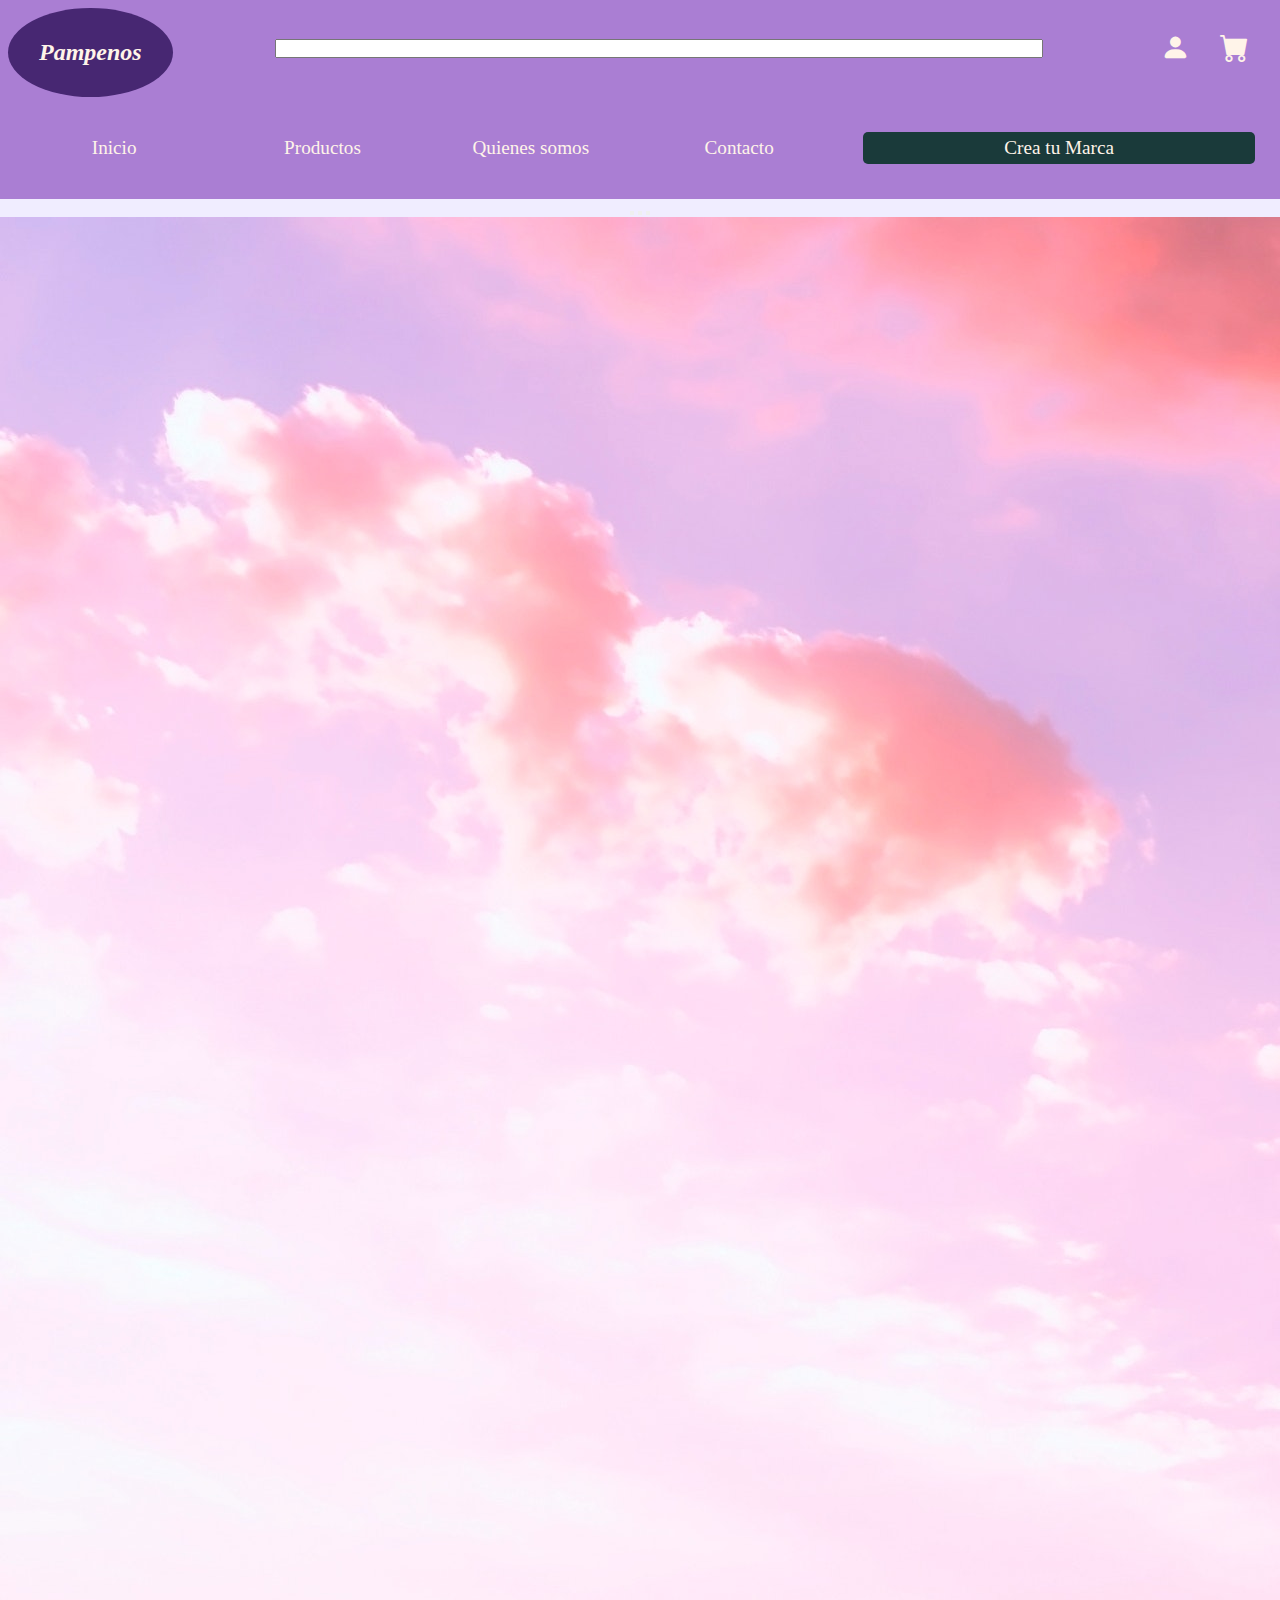
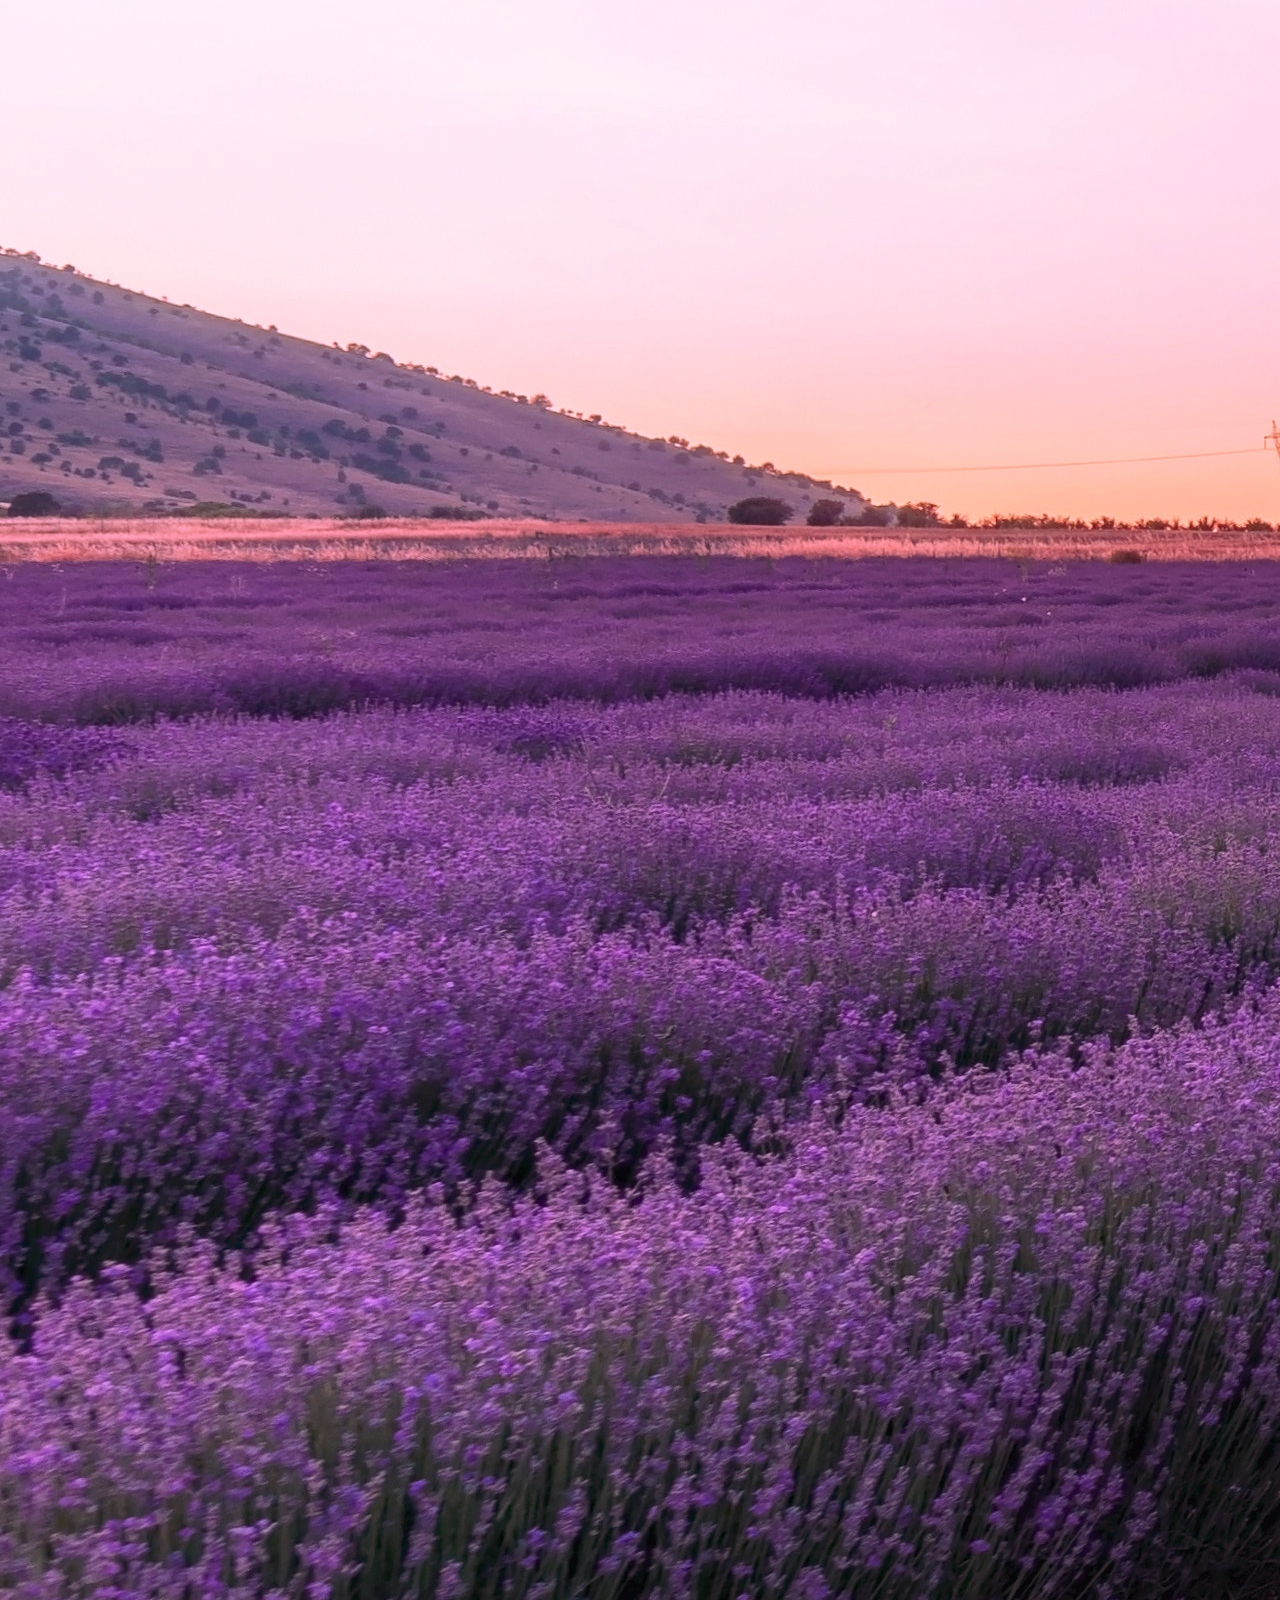
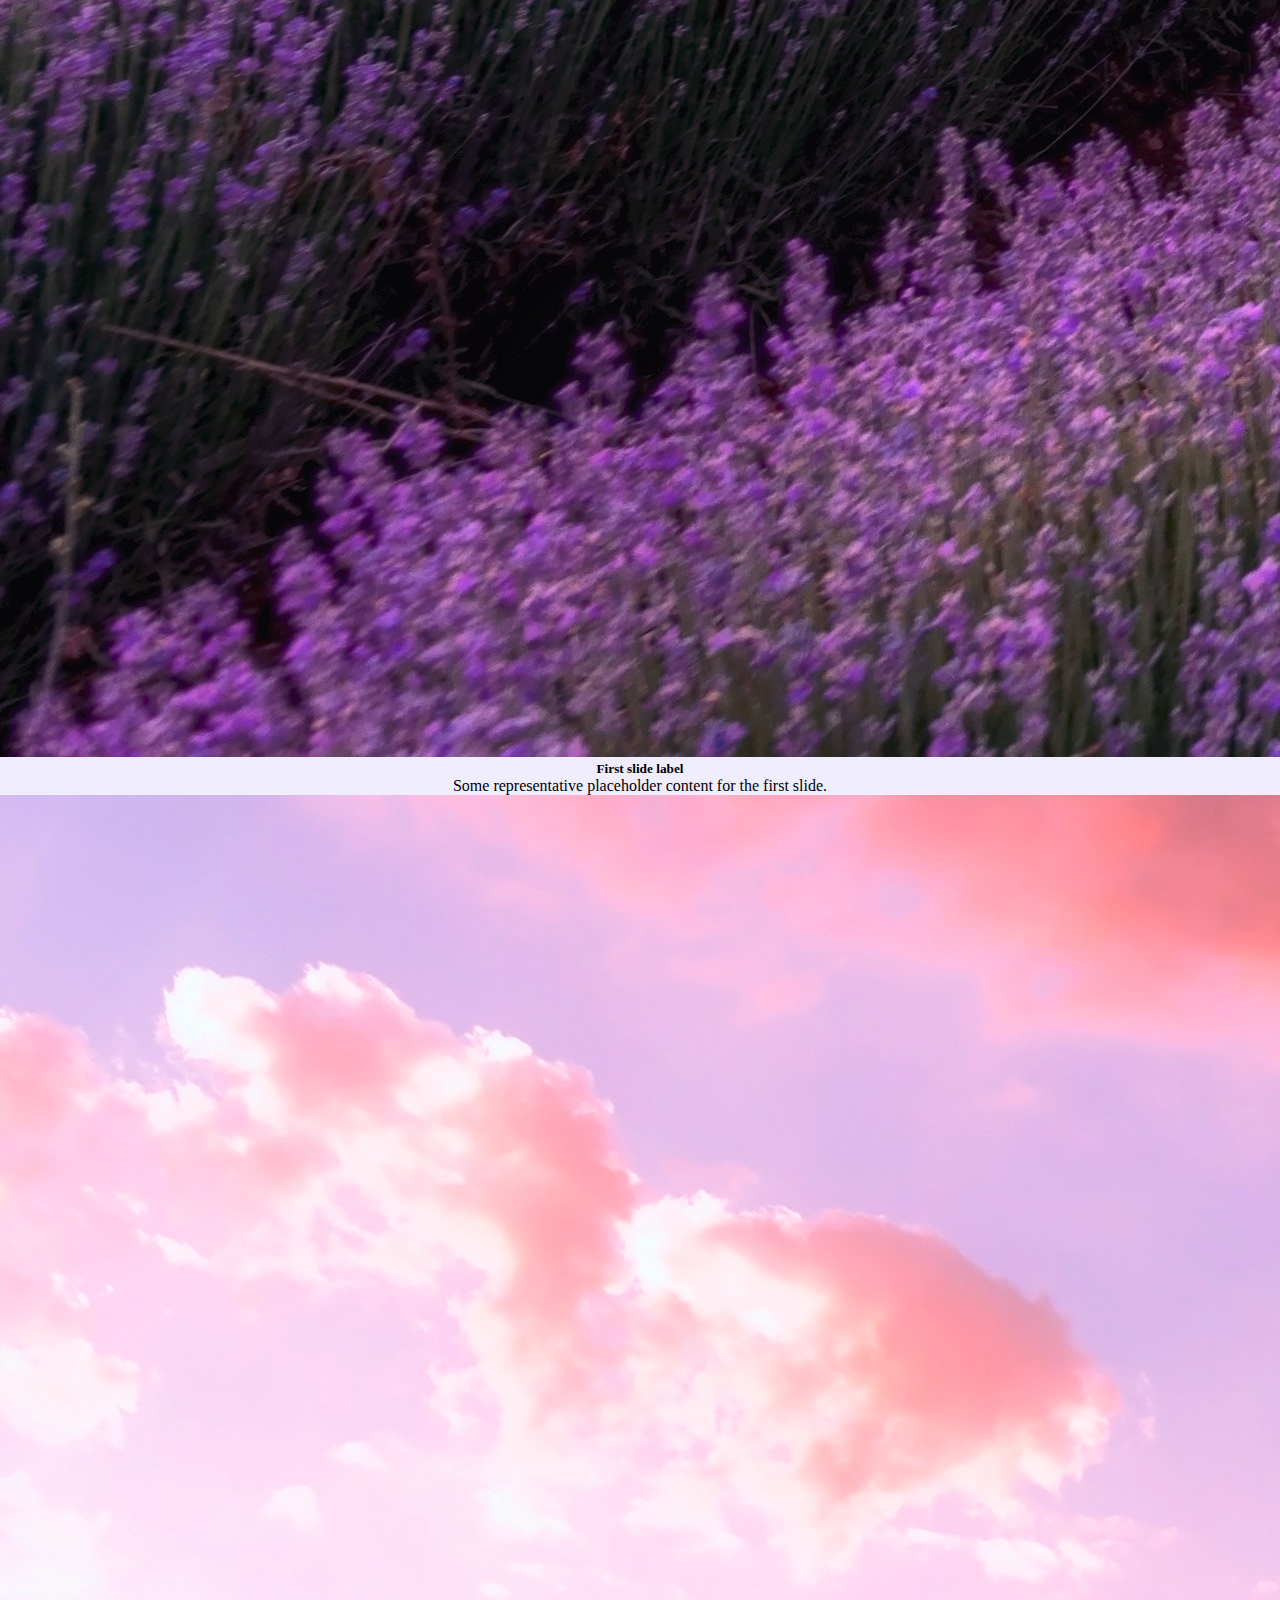
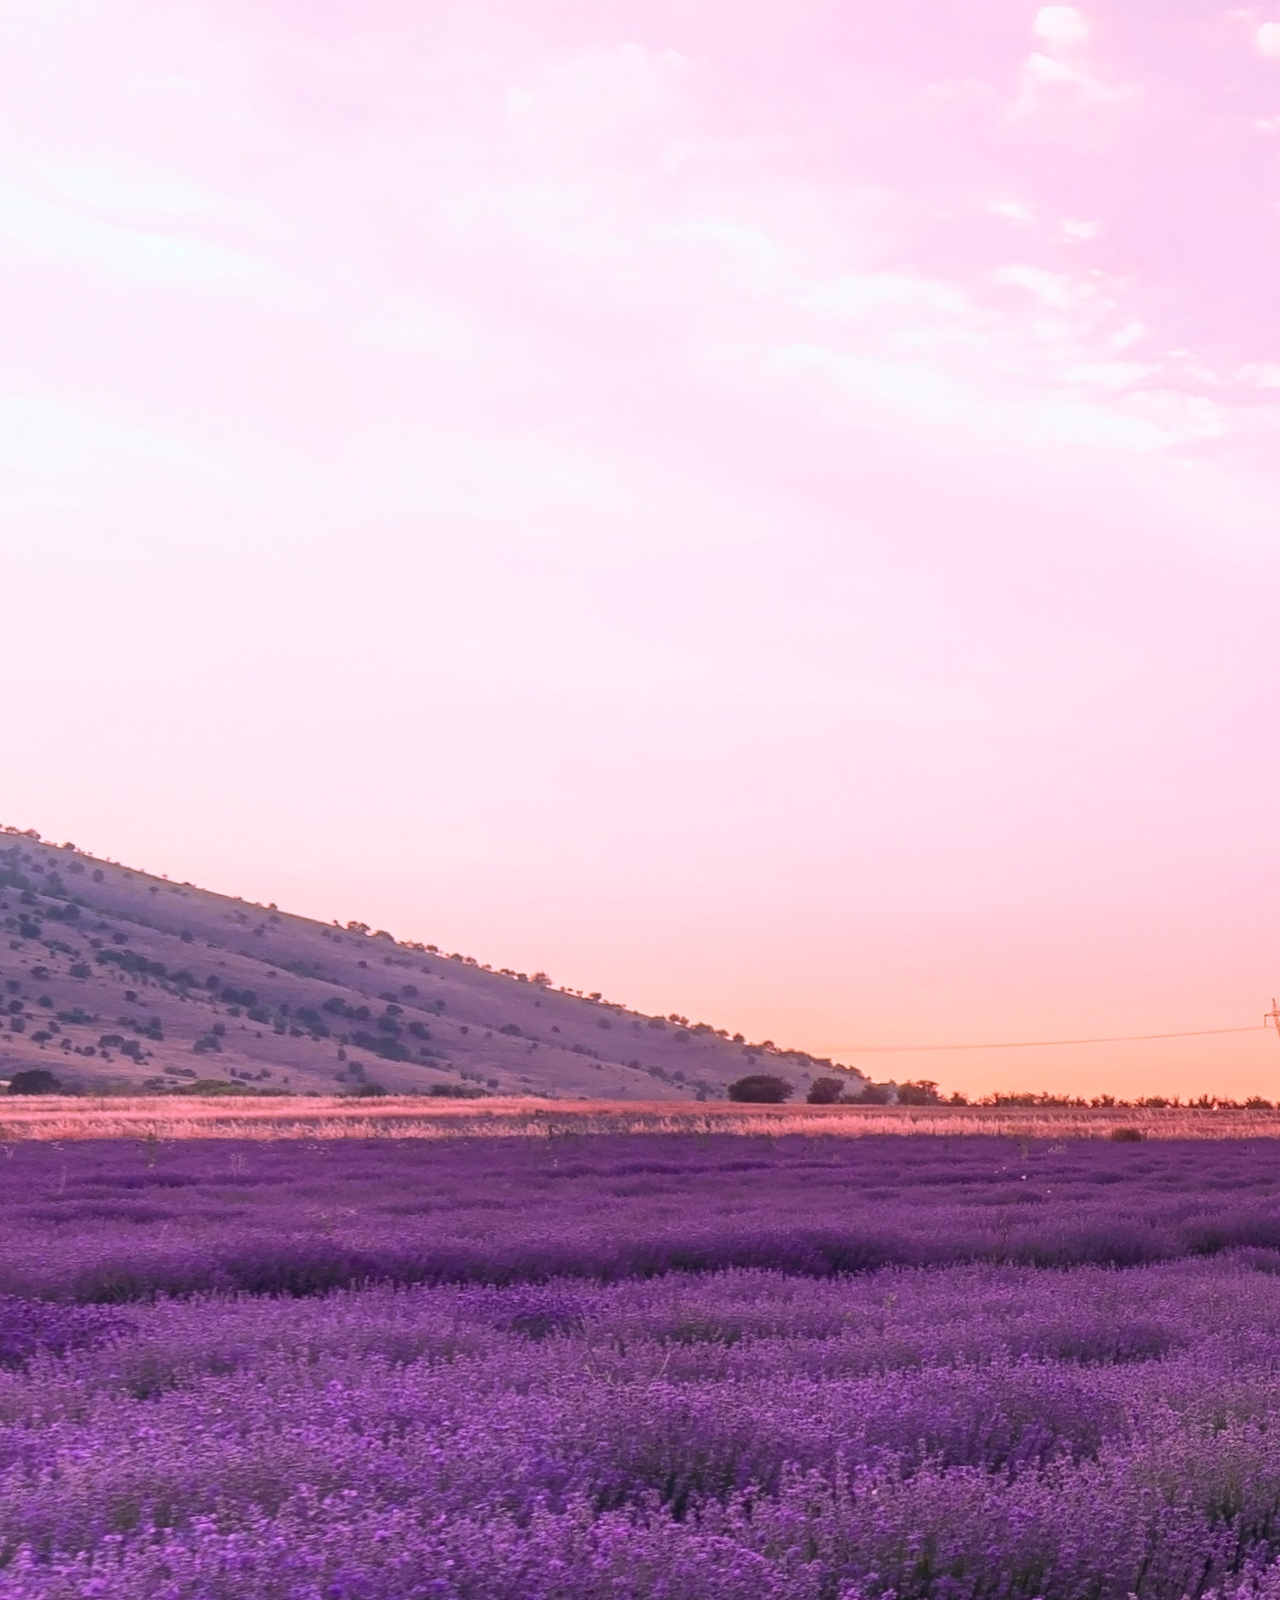
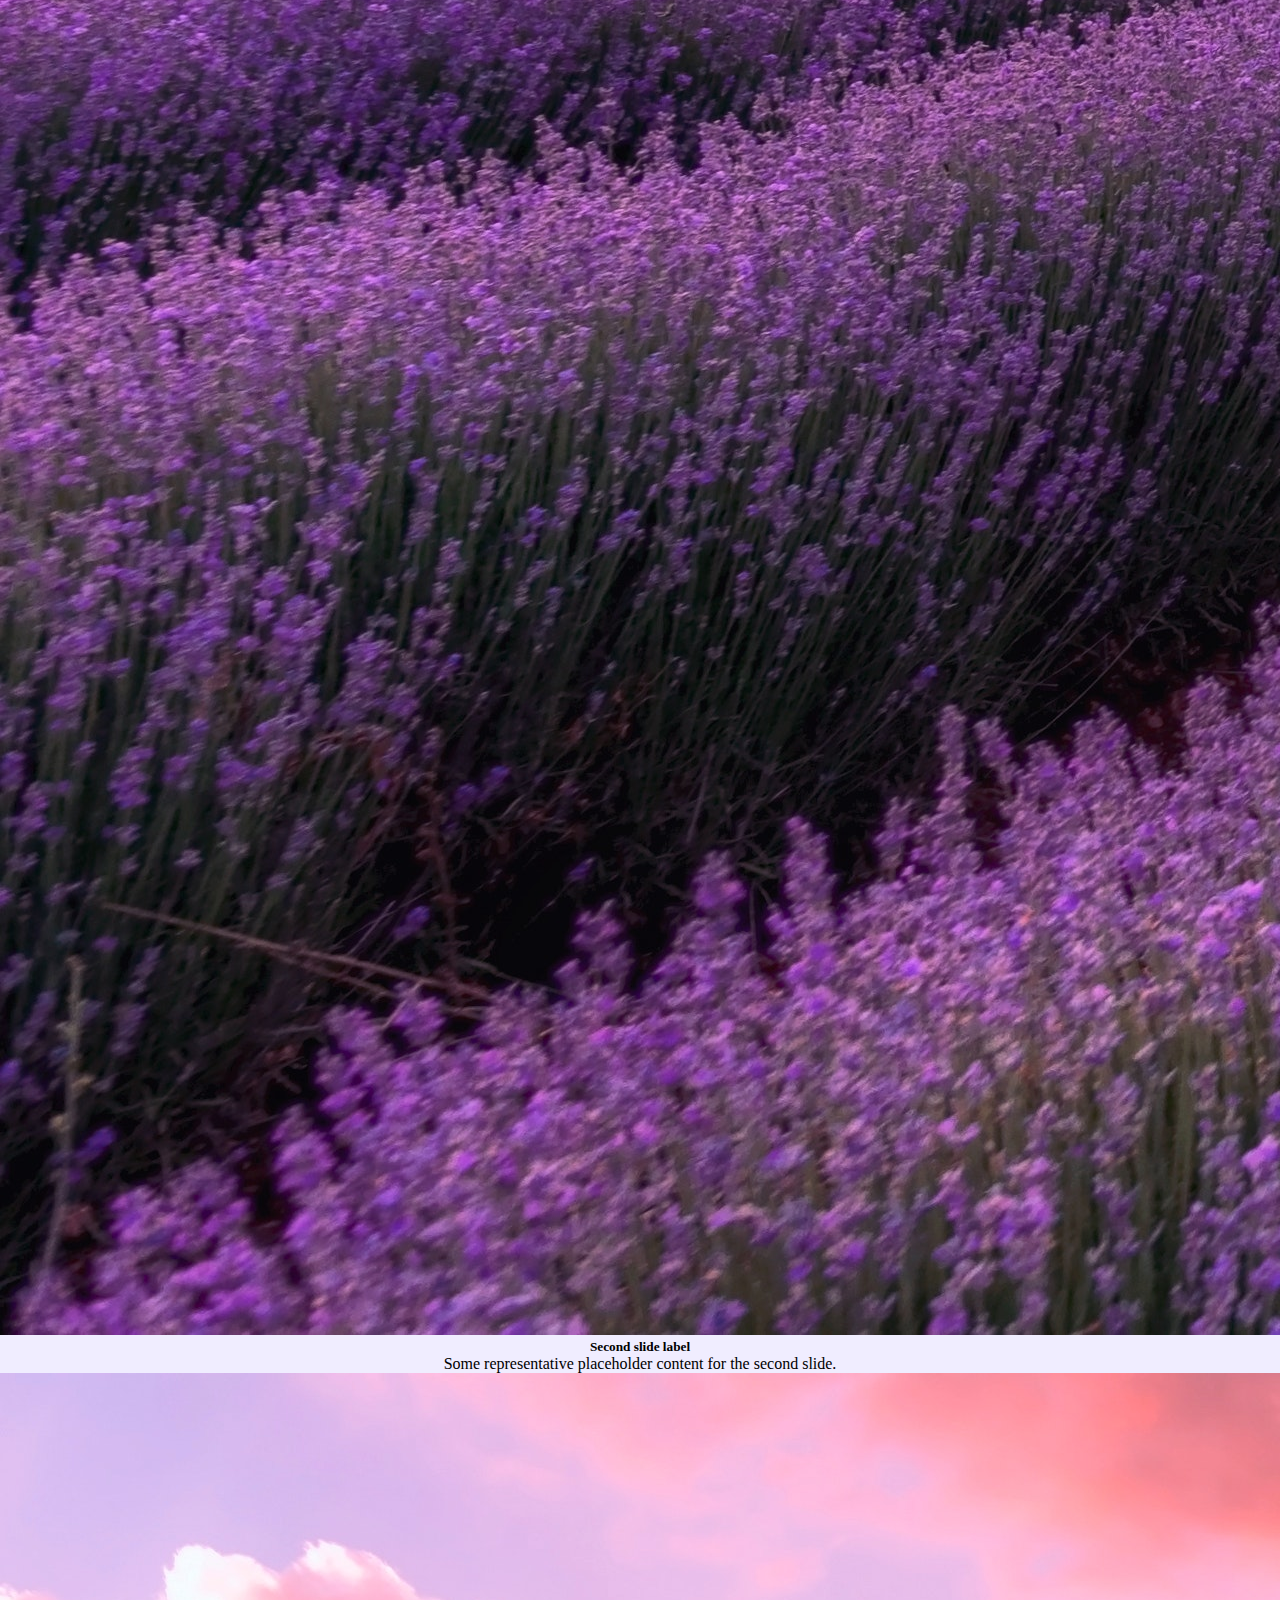
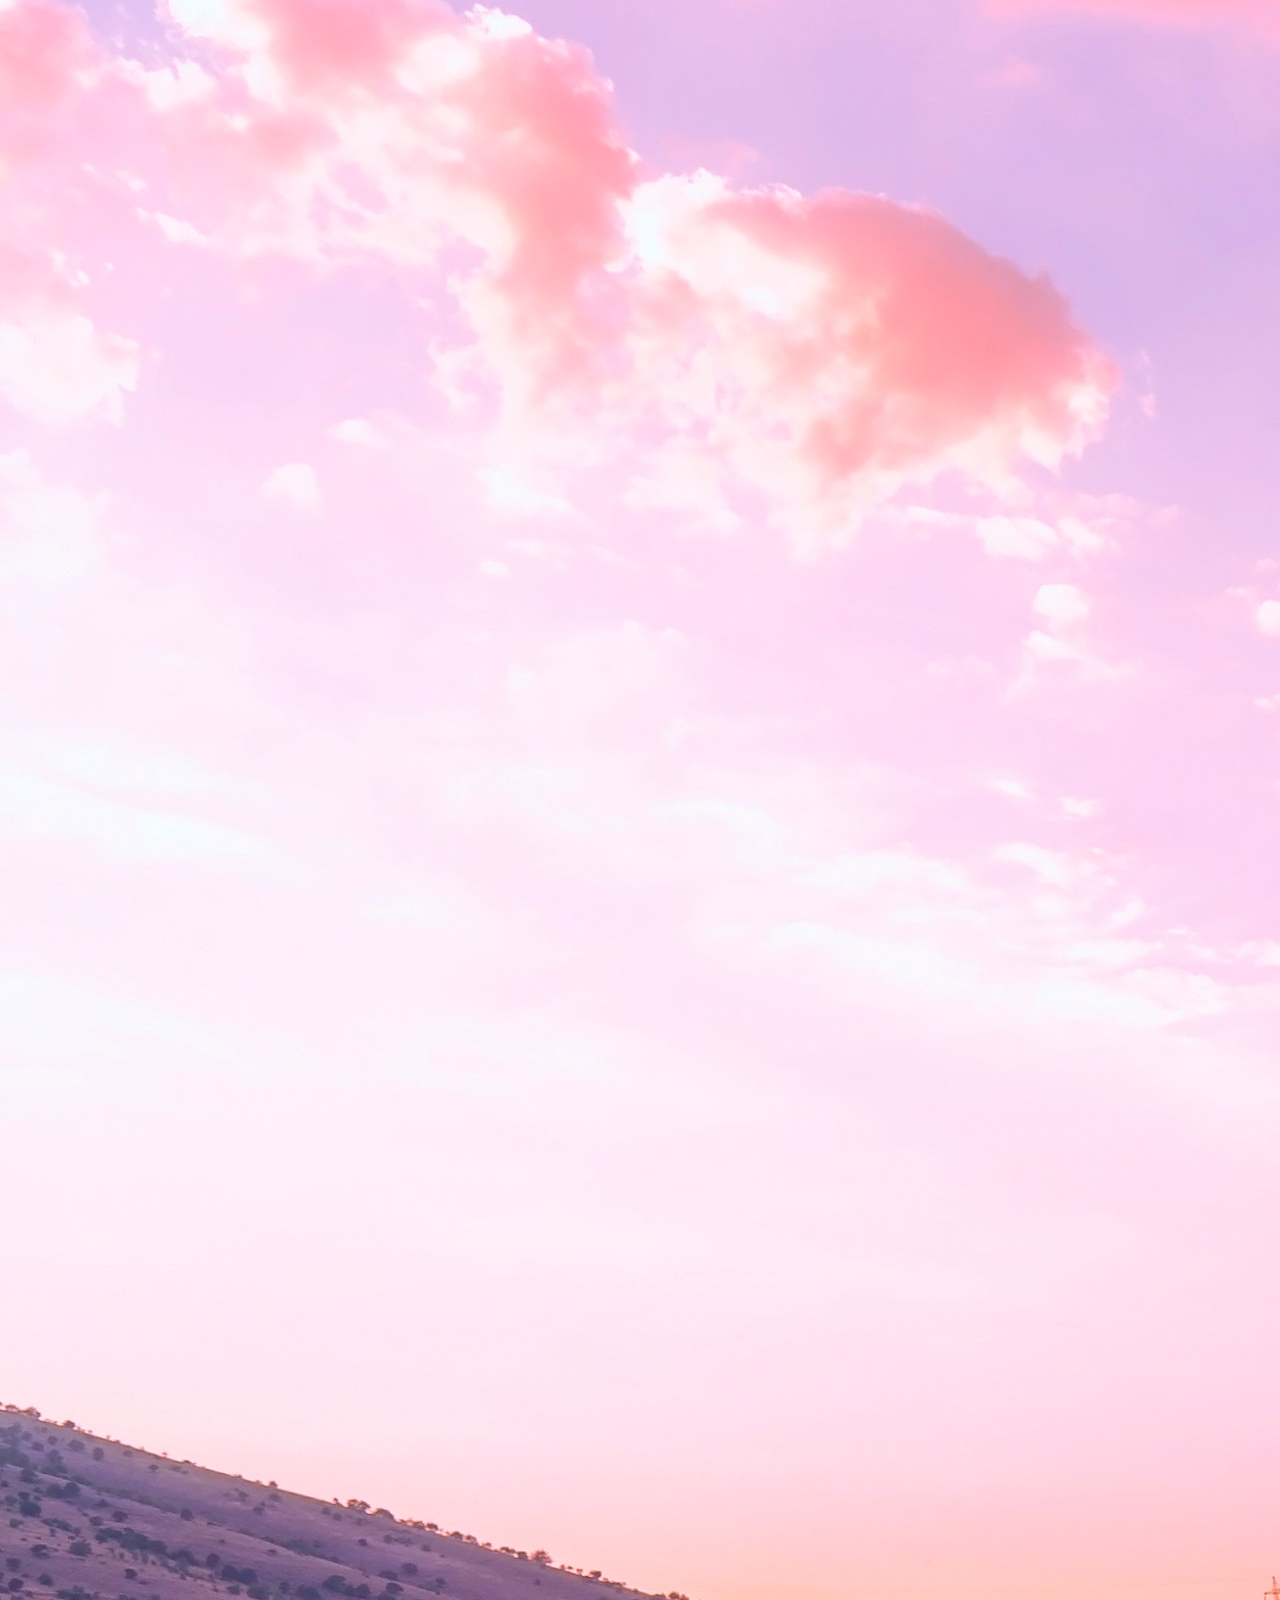
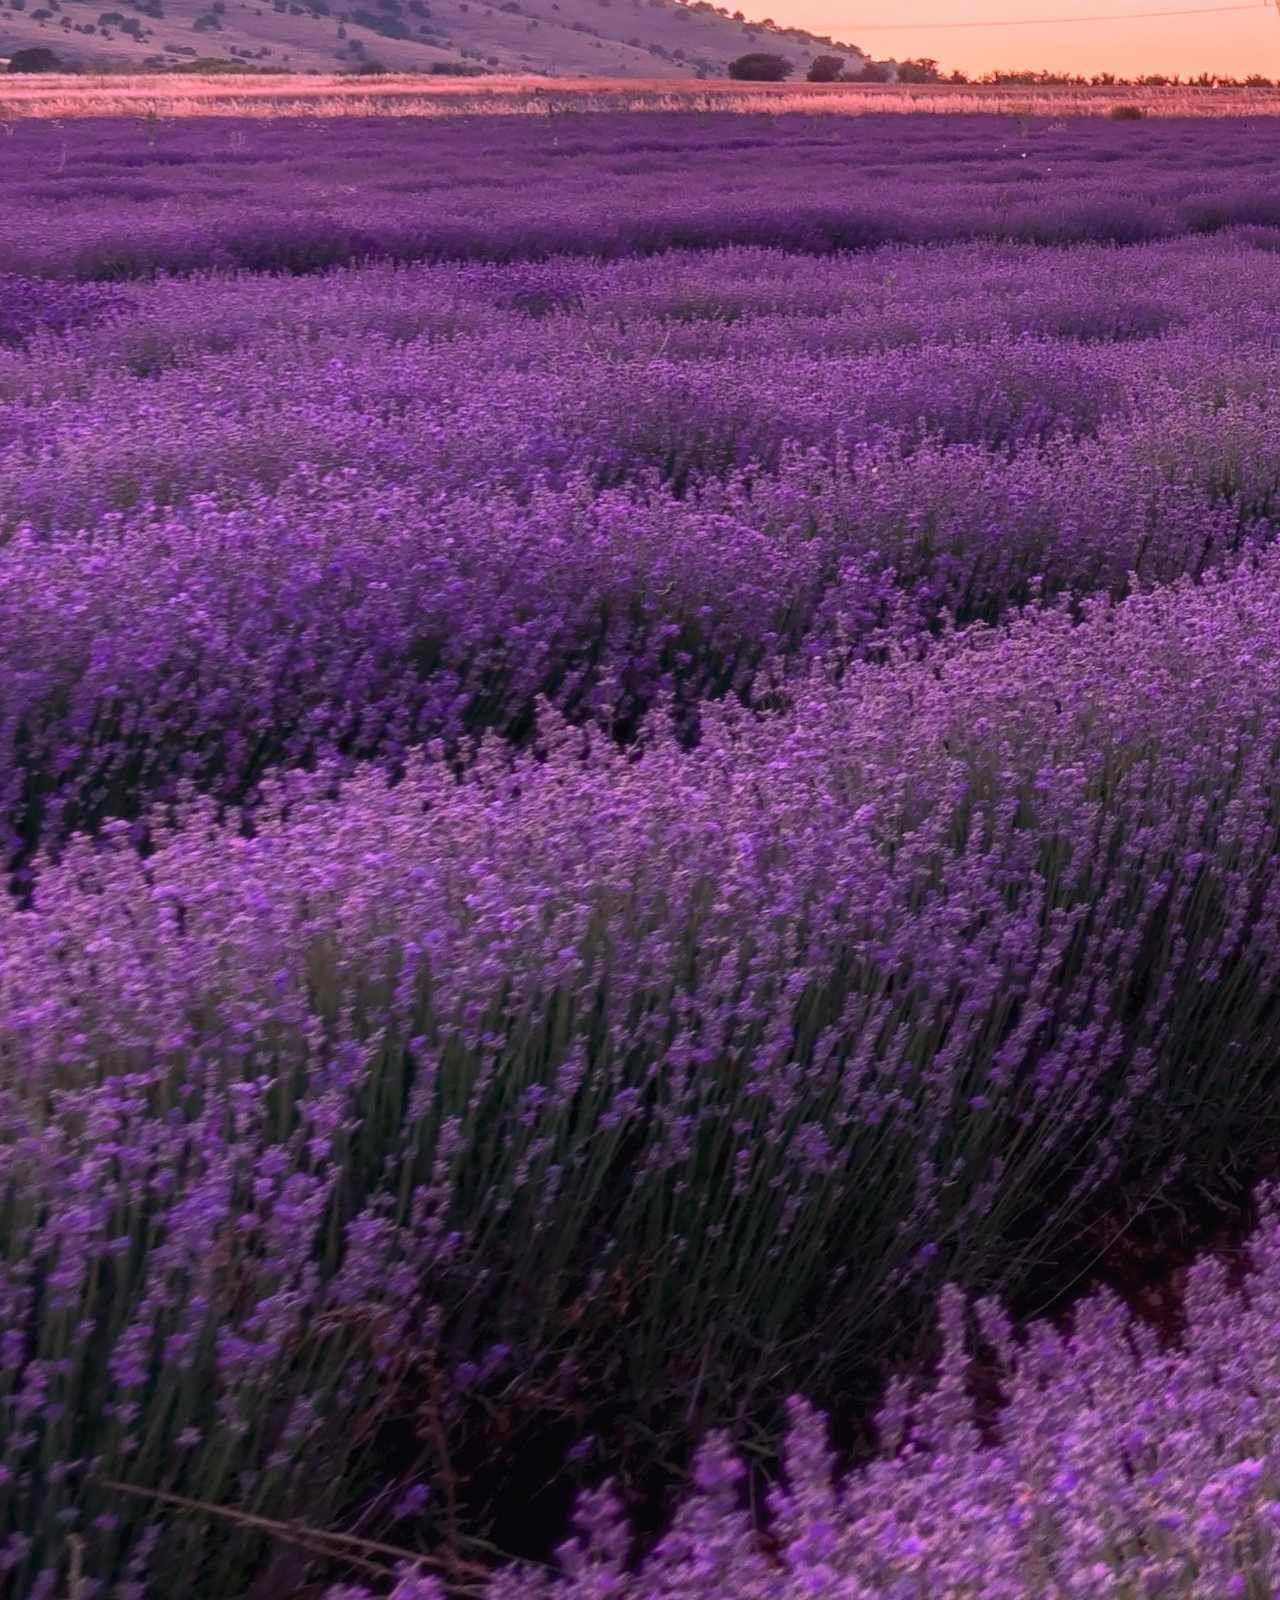
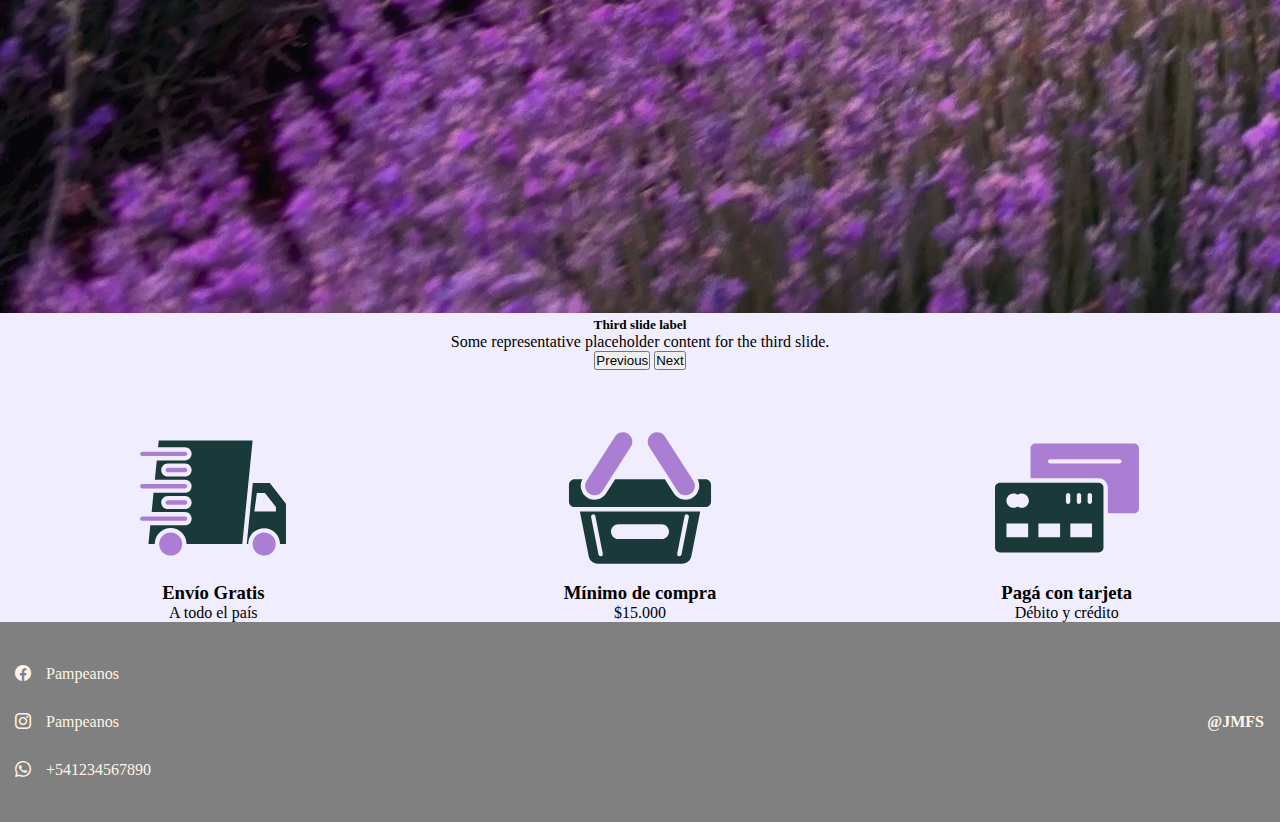
==== index.html @ cdf03a9f "primer commit" ====
<!DOCTYPE html>
<html lang="en">

<head>
    <meta charset="UTF-8">
    <meta name="viewport" content="width=device-width, initial-scale=1.0">
    <title>PAMPENAOS</title>
    <link href="https://cdn.jsdelivr.net/npm/bootstrap@5.3.1/dist/css/bootstrap.min.css" rel="stylesheet"
        integrity="sha384-4bw+/aepP/YC94hEpVNVgiZdgIC5+VKNBQNGCHeKRQN+PtmoHDEXuppvnDJzQIu9" crossorigin="anonymous">
    <link rel="stylesheet" href="./css/style.css">
    <link rel="stylesheet" href="https://cdn.jsdelivr.net/npm/bootstrap-icons@1.10.5/font/bootstrap-icons.css">
</head>

<body class="container">
    <header class="header">
        <div class="container-inicio">
            <div class="header__encabezado">
                <div class="encabezado__logo">
                    <h2 class="logo"><a href="index.html"><p>Pampenos</p></a></h2>
                </div>


                <input type="search" name="busqueda" id="busqueda" class="buscar">

                <div class="favicons">
                    <a href=""><i class="bi bi-person-fill loginn"></i></a>
                    <a href=""><i class="bi bi-cart-fill loginn"></i></a>
                </div>
            </div>


            <nav class="container__nav">
                <ul class="nav__links">
                    <li><a href="index.html">Inicio</a></li>
                    <li><a href="./productos/productos.html">Productos</a></li>
                    <li><a href="./somos/somos.html">Quienes somos</a></li>
                    <li><a href="./contacto/contacto.html">Contacto</a></li>
                </ul>
                <a href="./crea-tu-marca/crea.html" class="especial">Crea tu Marca</a>
            </nav>
        </div>
    </header>

    <main>
        <div class="hero">
            <div id="carouselExampleCaptions" class="carousel slide">
                <div class="carousel-indicators">
                    <button type="button" data-bs-target="#carouselExampleCaptions" data-bs-slide-to="0" class="active"
                        aria-current="true" aria-label="Slide 1"></button>
                    <button type="button" data-bs-target="#carouselEx mpleCaptions" data-bs-slide-to="1"
                        aria-label="Slide 2"></button>
                    <button type="button" data-bs-target="#carouselExampleCaptions" data-bs-slide-to="2"
                        aria-label="Slide 3"></button>
                </div>
                <div class="carousel-inner">
                    <div class="carousel-item active">
                        <img src="./media/campo-de-lavanda.jpg" class="d-block w-100" alt="...">
                        <div class="carousel-caption d-none d-md-block">
                            <h5>First slide label</h5>
                            <p>Some representative placeholder content for the first slide.</p>
                        </div>
                    </div>
                    <div class="carousel-item">
                        <img src="./media/campo-de-lavanda.jpg" class="d-block w-100" alt="...">
                        <div class="carousel-caption d-none d-md-block">
                            <h5>Second slide label</h5>
                            <p>Some representative placeholder content for the second slide.</p>
                        </div>
                    </div>
                    <div class="carousel-item">
                        <img src="./media/campo-de-lavanda.jpg" class="d-block w-100" alt="...">
                        <div class="carousel-caption d-none d-md-block">
                            <h5>Third slide label</h5>
                            <p>Some representative placeholder content for the third slide.</p>
                        </div>
                    </div>
                </div>
                <button class="carousel-control-prev" type="button" data-bs-target="#carouselExampleCaptions"
                    data-bs-slide="prev">
                    <span class="carousel-control-prev-icon" aria-hidden="true"></span>
                    <span class="visually-hidden">Previous</span>
                </button>
                <button class="carousel-control-next" type="button" data-bs-target="#carouselExampleCaptions"
                    data-bs-slide="next">
                    <span class="carousel-control-next-icon" aria-hidden="true"></span>
                    <span class="visually-hidden">Next</span>
                </button>
            </div>
        </div>

        <section class="container cards">
                <article class="container conteiner__cards">
                    <img src="./media/favicon/camion.svg" alt="envio gratis">
                    <h3>Envío Gratis</h3>
                    <p>A todo el país</p>
                </article>
                <article class="container conteiner__cards">
                    <img src="./media/favicon/canasto.svg" alt="">
                    <h3>Mínimo de compra</h3>
                    <p>$15.000</p>
                </article>
                <article class="container conteiner__cards">
                    <img src="./media/favicon/cards.svg" alt="">
                    <h3>Pagá con tarjeta</h3>
                    <p>Débito y crédito</p>
                </article>
        </section>
    </main>

    <footer class="footer">
        <ul>
            <li>
                <i class="bi bi-facebook redd"></i>
                <a href="">Pampeanos</a>
            </li>
            <li>
                <i class="bi bi-instagram redd"></i>
                <a href="">Pampeanos</a>
            </li>
            <li>
                <i class="bi bi-whatsapp redd"></i>
                <a href="">+541234567890</a>
            </li>
        </ul>

        <h5>@JMFS</h5>
    </footer>


    <script src="https://cdn.jsdelivr.net/npm/bootstrap@5.3.1/dist/js/bootstrap.bundle.min.js"
        integrity="sha384-HwwvtgBNo3bZJJLYd8oVXjrBZt8cqVSpeBNS5n7C8IVInixGAoxmnlMuBnhbgrkm"
        crossorigin="anonymous"></script>
</body>

</html>
---- css/style.css ----
* {
    padding: 0;
    margin: 0;
    box-sizing: border-box;
    /* CSS HEX */
    --gris: #817161;
    --claro: #fff4e9ff;
    --tropical-indigo: #aa7ed3;
    --dark-purple: #472772;
    --dark-slate-gray: #1a3a3aff;
}

:is(body, header, footer) {
    align-items: center;
    justify-content: center;
    text-align: center;
}


body {
    background-color: rgb(240, 237, 255);

}

.header {
    background-color: var(--tropical-indigo);
}

.main {
    margin-top: 2rem;
}

.hero {

    min-height: 500px;
    background-repeat: no-repeat;
    background-position: center;
    background-size: cover;

}


.header__encabezado {
    display: flex;
    align-items: center;
    justify-content: space-between;
}

.logo {
    margin-top: 0.5rem;
    margin-left: 0.5rem;
    padding: 1rem;
    font-size: 1.5rem;
    font-style: italic;

    background-color: var(--dark-purple);
    border-radius: 50%;

}

.logo p {
    margin: 0;
    padding: 0;
    color: var(--claro);
}

.buscar {
    margin: 1rem;
    width: 60%;
}

.favicons {
    margin-right: 1rem;
    display: flex;

}

.loginn {
    color: var(--claro);
    font-size: 1.8rem;
    min-width: 3rem;
}


.container__nav {
    display: grid;
    align-items: center;
    justify-content: center;

    grid-template-columns: 1fr 0.5fr;

}

.nav__links {
    font-size: 1.2rem;

    padding: 0;
    width: auto;
    list-style-type: none;
    display: grid;
    grid-template-columns: 0.5fr 0.5fr 0.5fr 0.5fr;

}

.nav__links li {
    padding: 5px;
    margin: 10px;
}

:is(ul, a) {
    display: block;
    text-decoration: none;
    color: var(--claro);
    color: var(--claro);
    padding: 5px;
    margin: 10px;
}



.especial {
    color: var(--claro);
    background-color: var(--dark-slate-gray);

    padding: 5px;
    font-size: 1.2rem;
    border-radius: 5px;
    margin-right: 25px;
}


.container__nav a:hover {
    background-color: var(--claro);
    color: var(--dark-purple);
    border-radius: 5px;
    box-sizing: border-box;
}


.cards {
    margin-top: 3rem;
    align-items: center;
    display: grid;
    justify-content: space-between;
    grid-template-columns: 1fr 1fr 1fr;
}

.contanier__cards {
    min-width: 33.33%;
}

.conteiner__cards img {
    height: 10rem;
}

.footer {
    min-height: 200px;
    background-color: rgb(128, 128, 128);

    justify-content: space-between;
    align-items: center;
    display: flex;
}

.footer ul {
    list-style-type: none;
    justify-content: center;
    align-items: center;
}

.footer ul li {
    display: flex;
    align-items: center;
    justify-content: initial;
    color: var(--claro);
    font-size: 1rem;
}


.footer h5 {
    color: #fff4e9ff;
    font-size: 1rem;
    padding-right: 1rem;
}

.info {
    display: grid;
    grid-template-columns: 1fr 1fr;
}

.container__form {
    display: grid;
    grid-template-rows: 0fr 1fr 2fr 0fr;
}

.form {
    display: grid;
    grid-template-columns: 1fr 1fr;
    justify-content: space-between;

}

.inputs {
    
    margin-bottom: 0.5rem;
}

.container__info img {
    width: 100%;
    height: 200px;
}

.container__info ul {
    list-style-type: none;
    display: flex;
    justify-content: space-between;
}

.info__links {
}

.info__links i {
    font-size: 5.3rem;
    color: var(--dark-slate-gray);
}
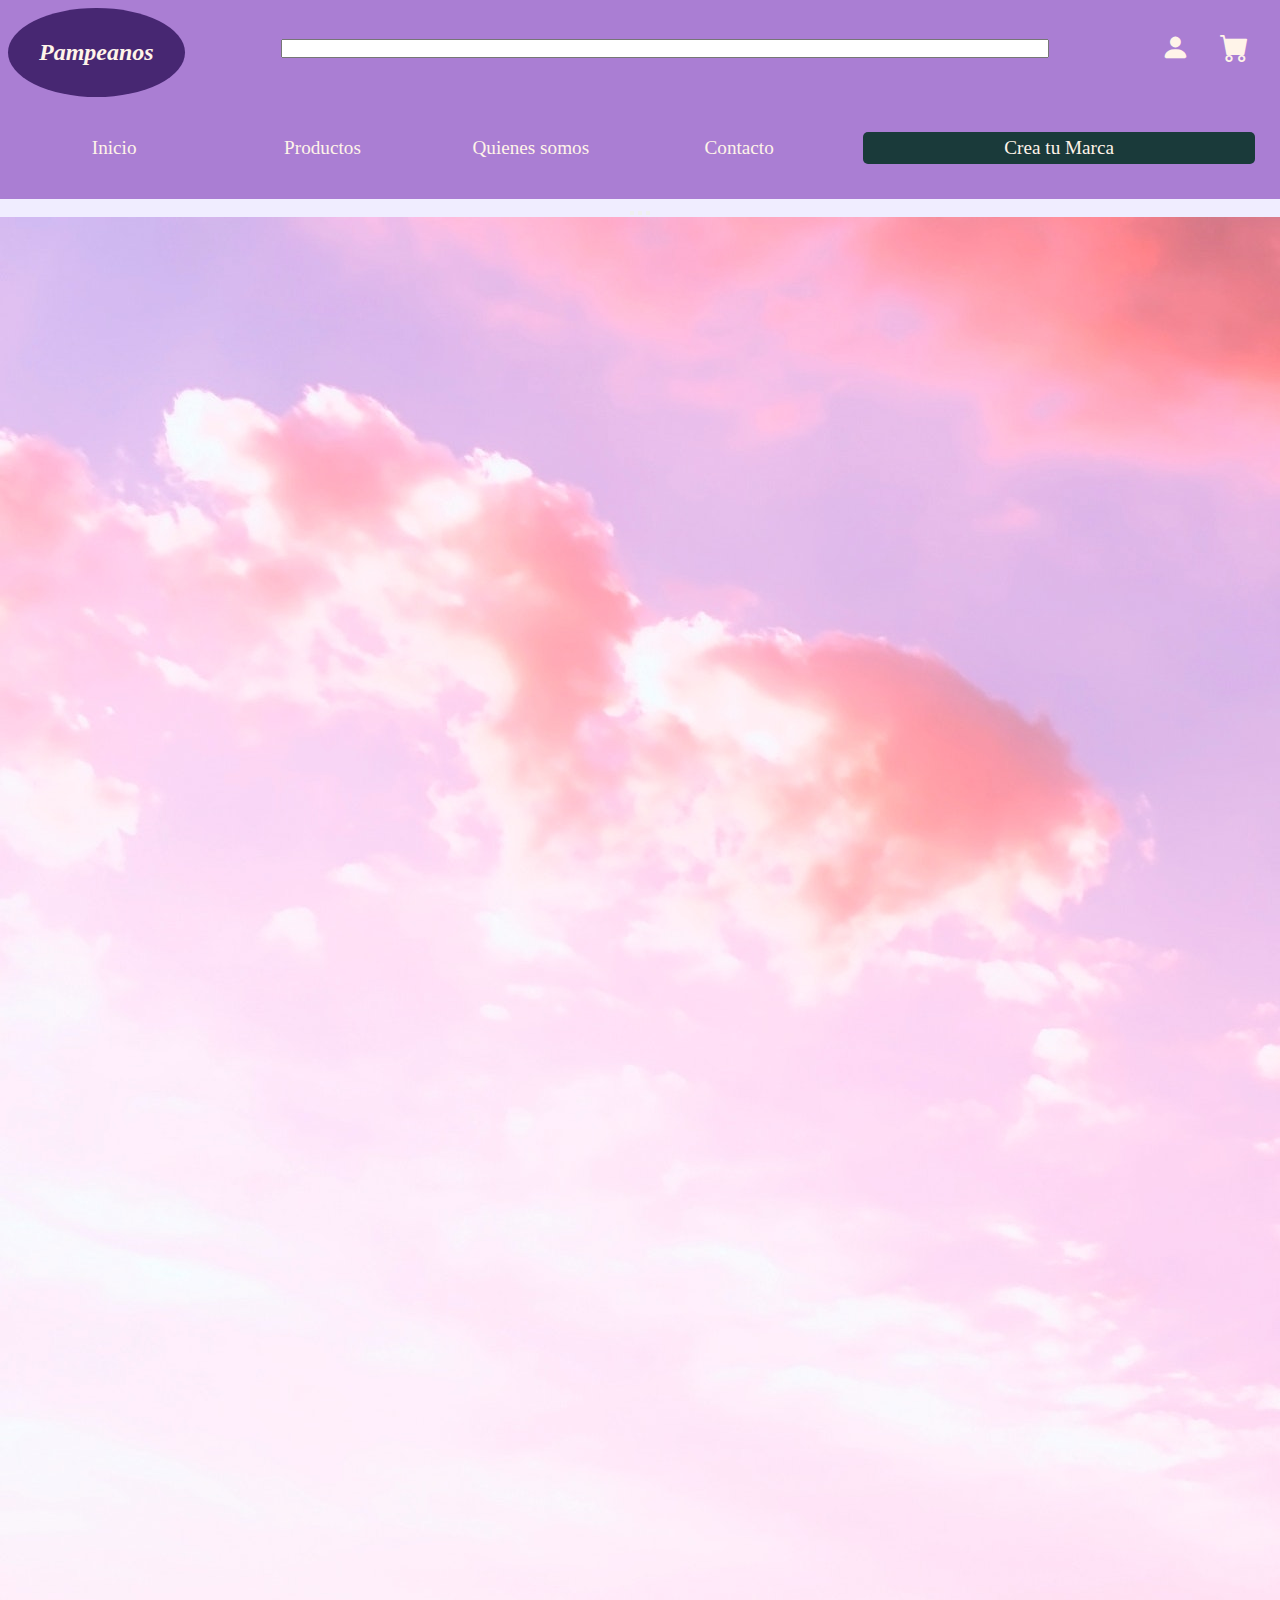
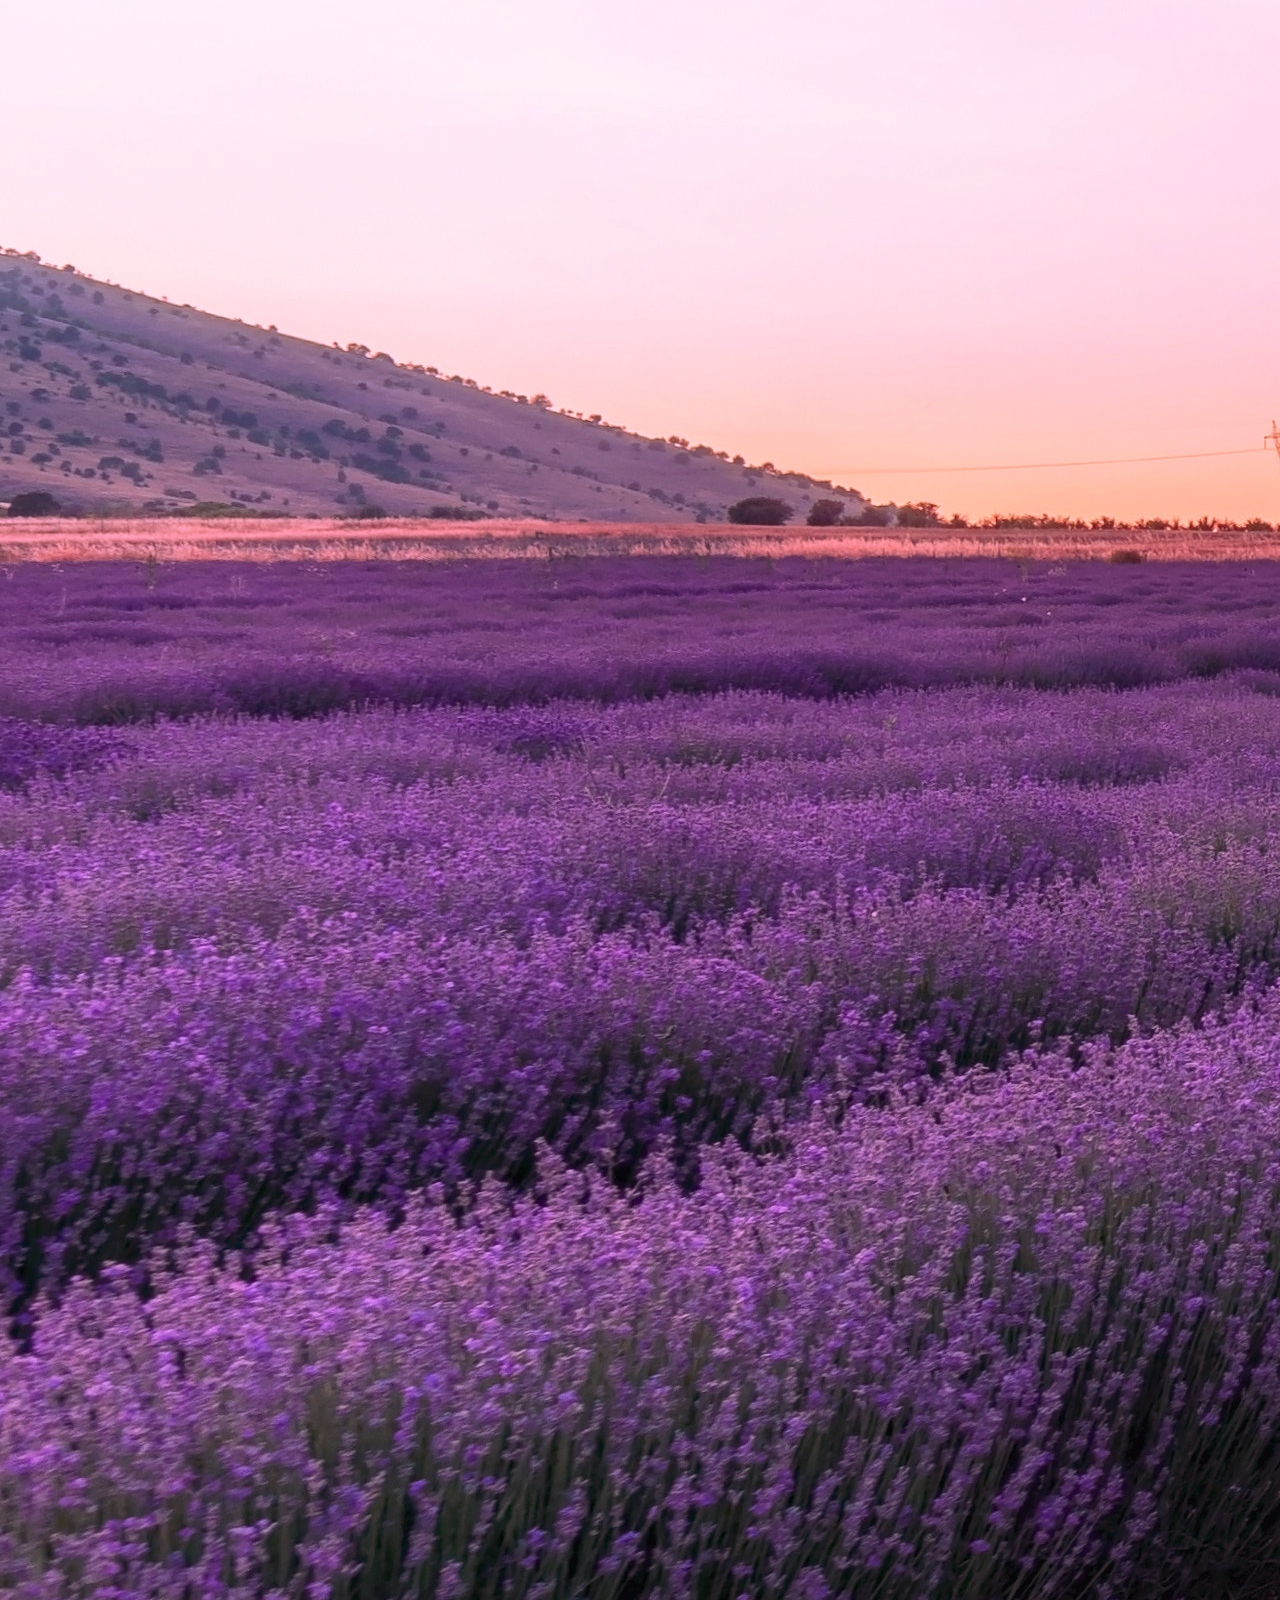
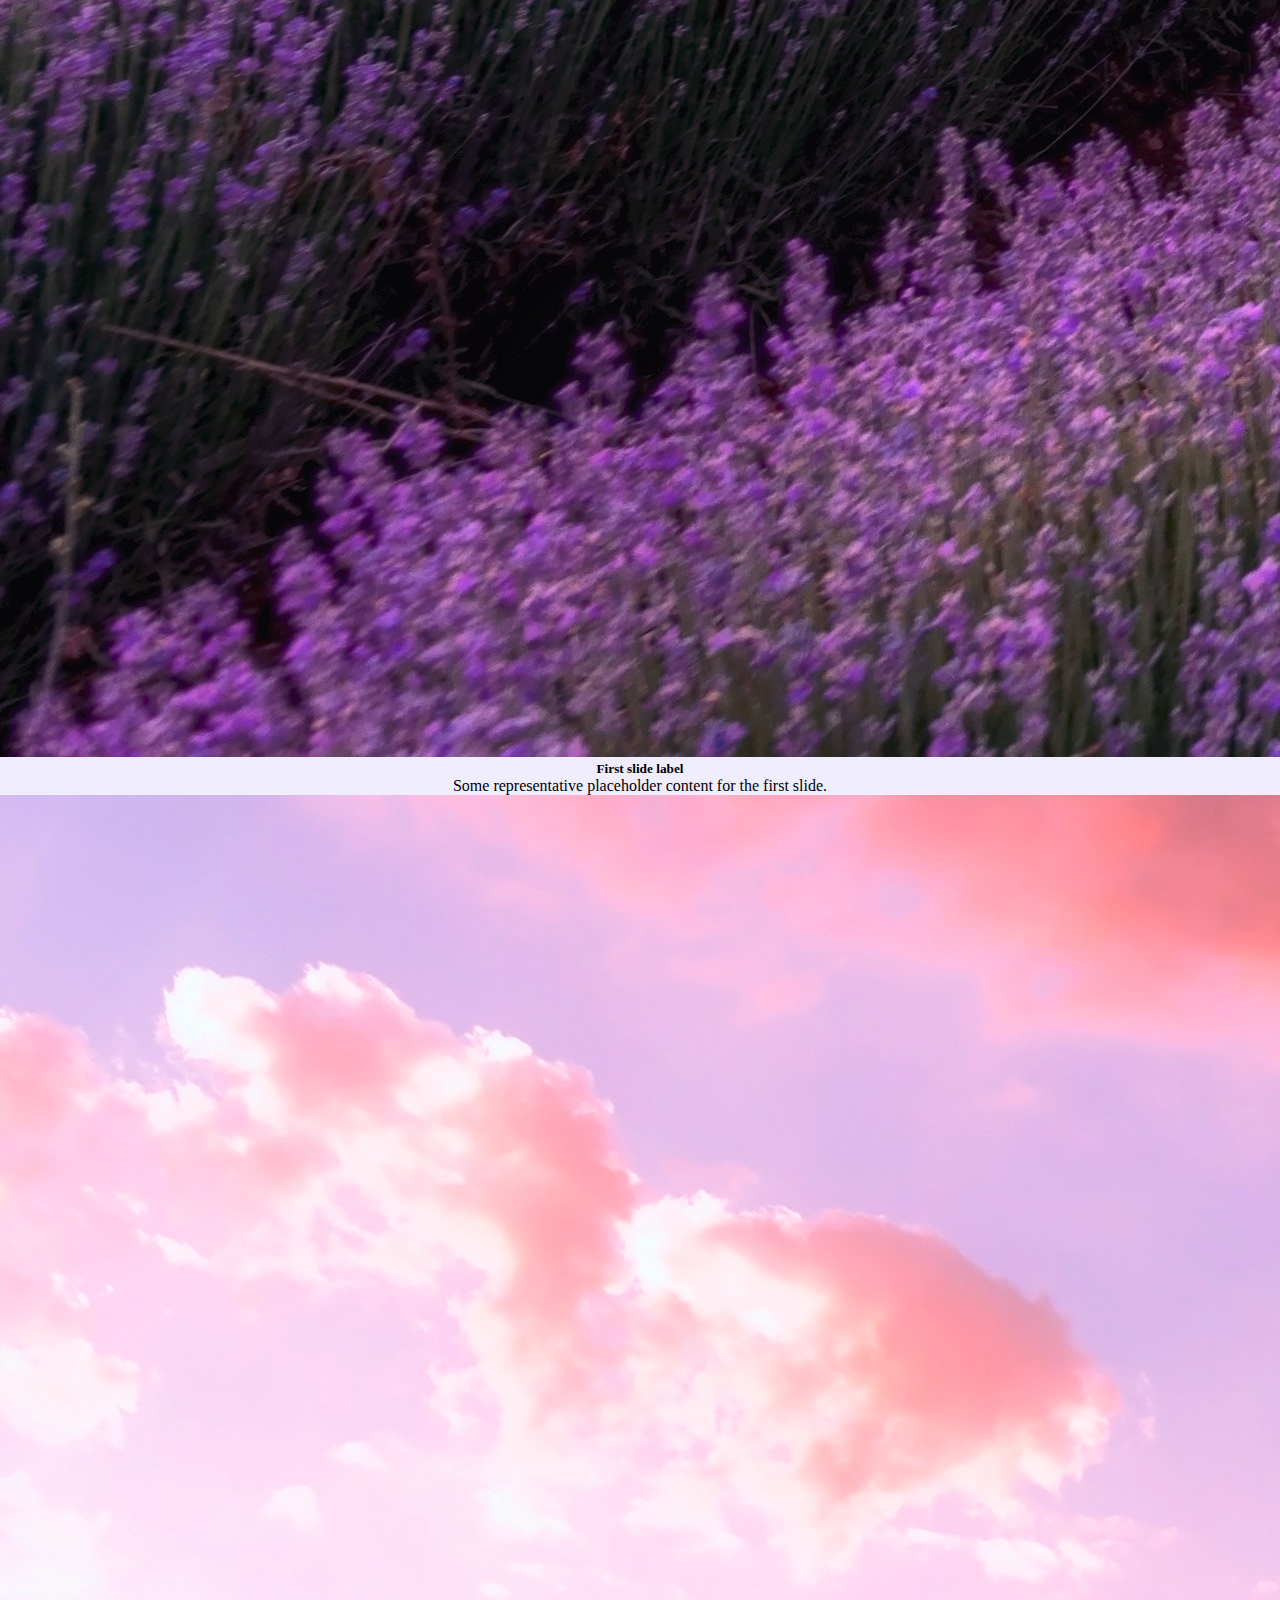
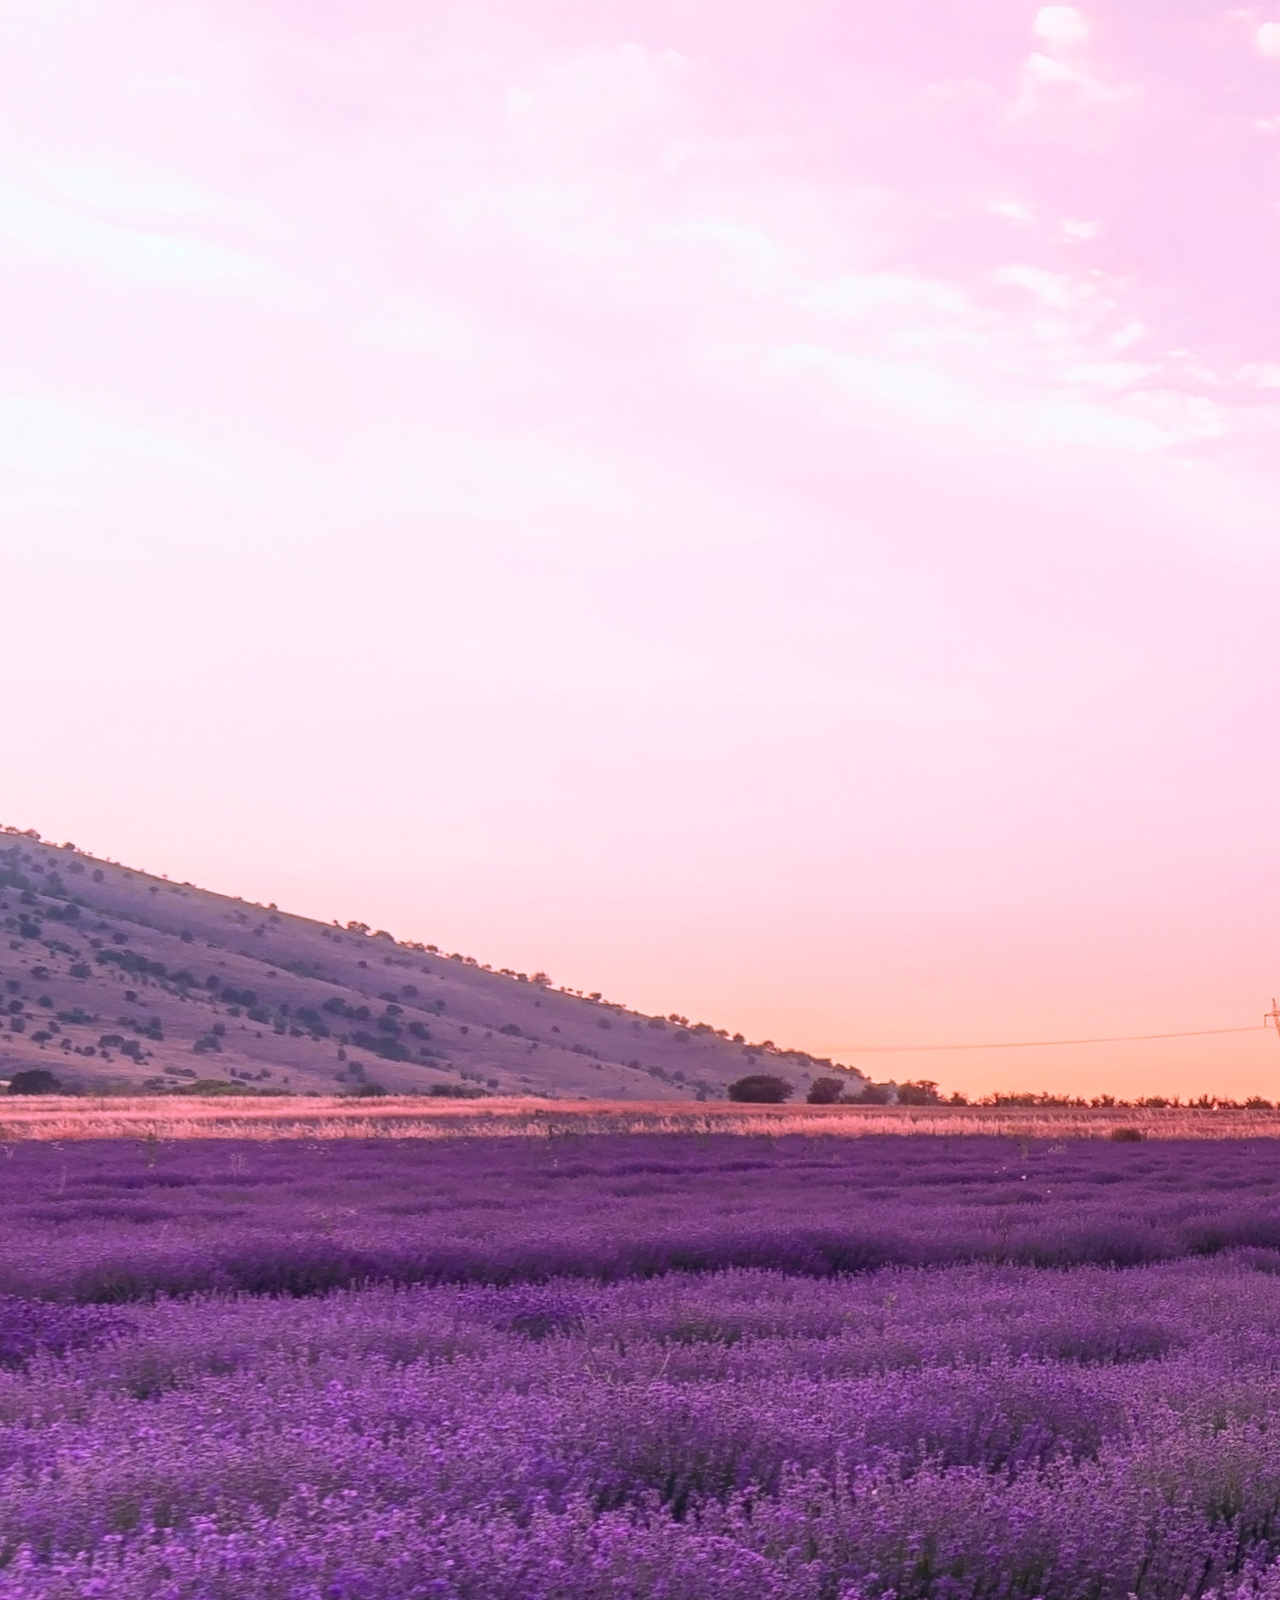
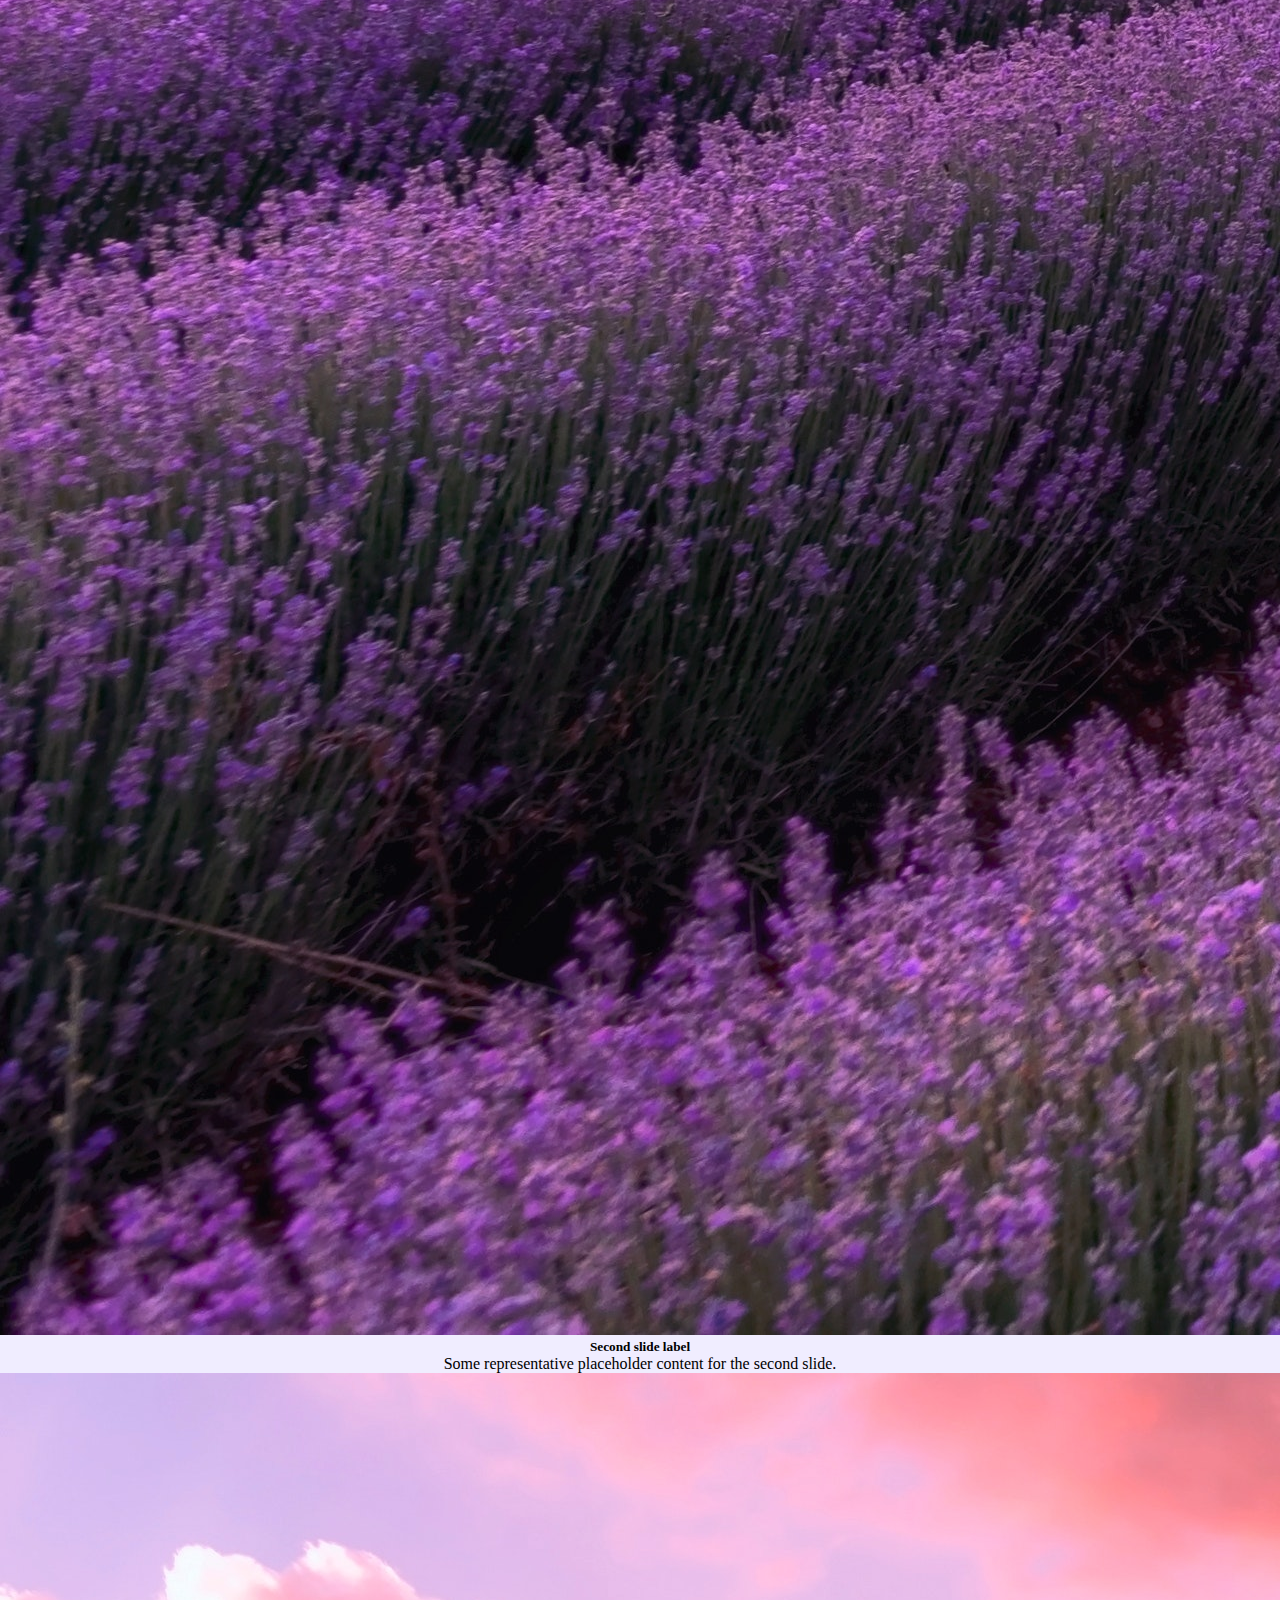
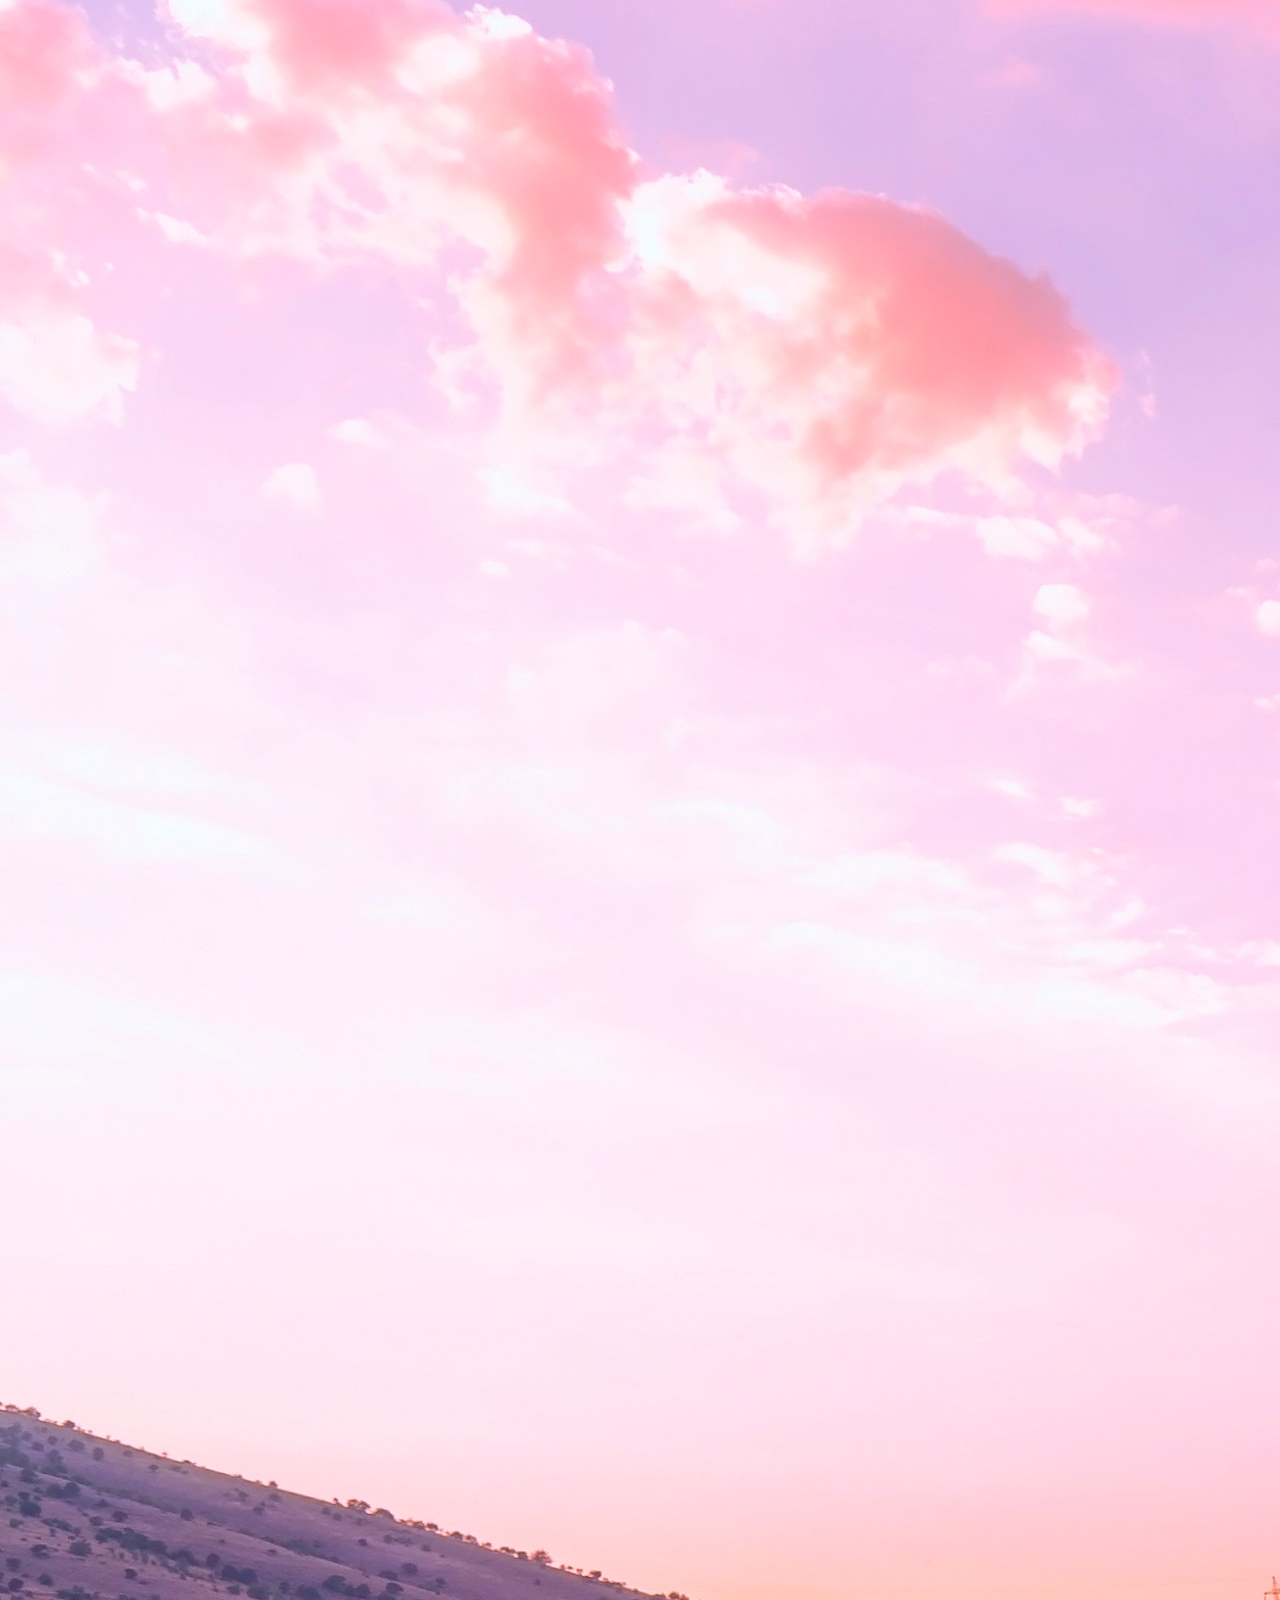
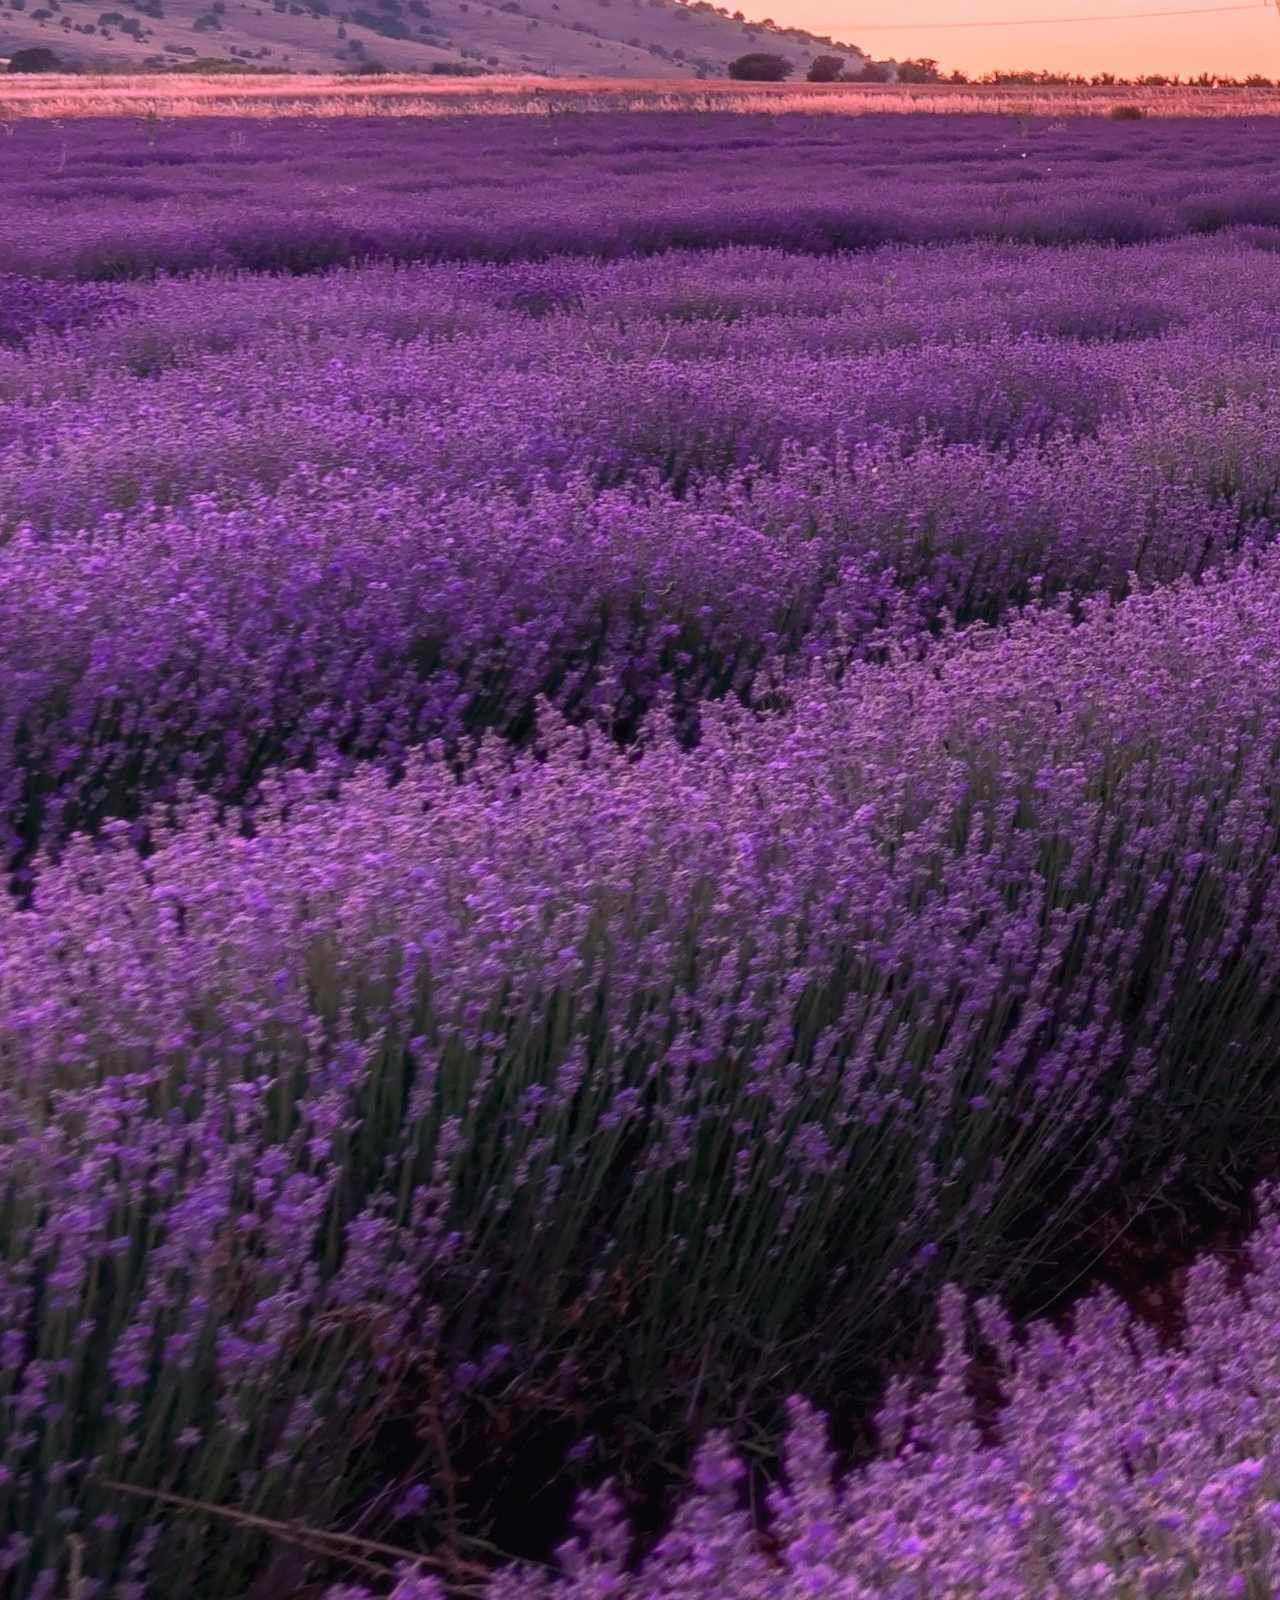
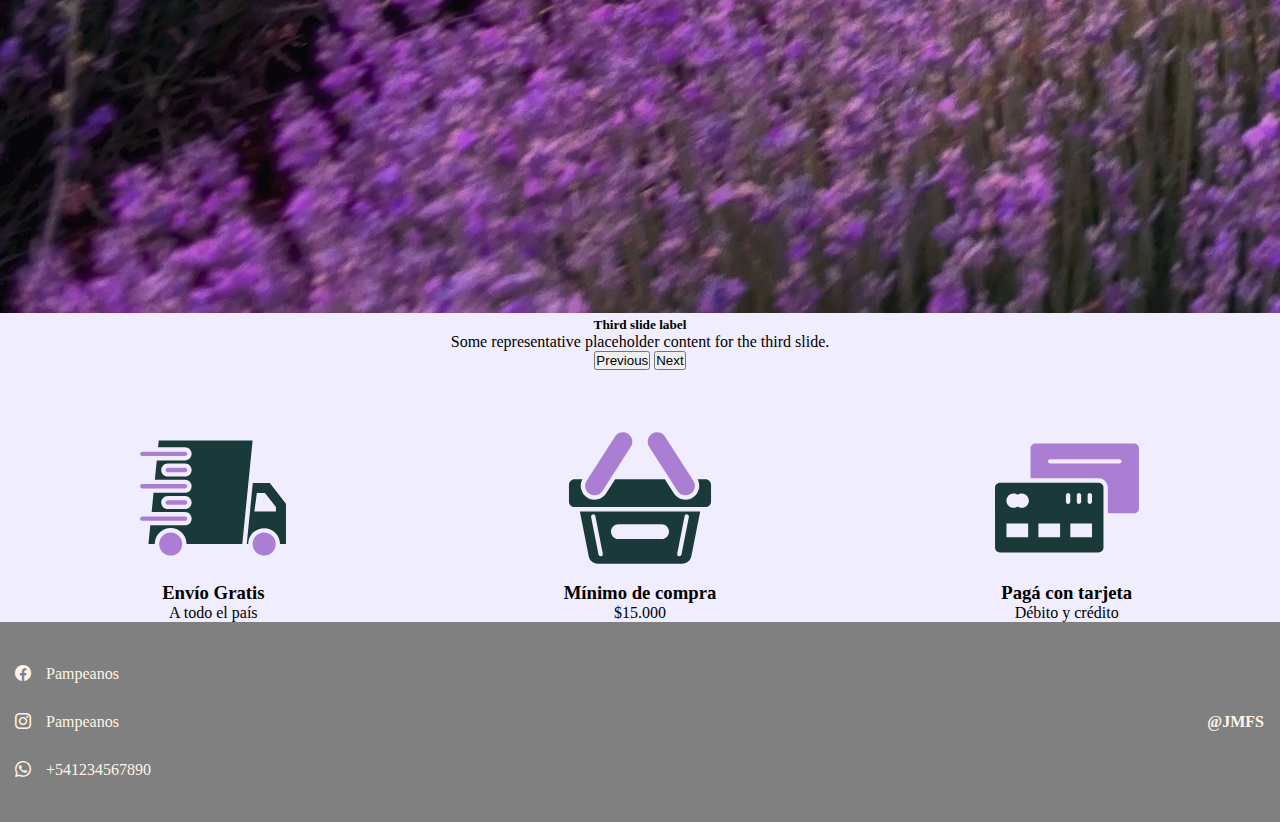
==== commit 66280e43: "segundo commit" ====
--- a/index.html
+++ b/index.html
@@ -16,7 +16,9 @@
         <div class="container-inicio">
             <div class="header__encabezado">
                 <div class="encabezado__logo">
-                    <h2 class="logo"><a href="index.html"><p>Pampenos</p></a></h2>
+                    <h2 class="logo"><a href="index.html">
+                            <p>Pampeanos</p>
+                        </a></h2>
                 </div>
 
 
@@ -89,21 +91,21 @@
         </div>
 
         <section class="container cards">
-                <article class="container conteiner__cards">
-                    <img src="./media/favicon/camion.svg" alt="envio gratis">
-                    <h3>Envío Gratis</h3>
-                    <p>A todo el país</p>
-                </article>
-                <article class="container conteiner__cards">
-                    <img src="./media/favicon/canasto.svg" alt="">
-                    <h3>Mínimo de compra</h3>
-                    <p>$15.000</p>
-                </article>
-                <article class="container conteiner__cards">
-                    <img src="./media/favicon/cards.svg" alt="">
-                    <h3>Pagá con tarjeta</h3>
-                    <p>Débito y crédito</p>
-                </article>
+            <article class="container conteiner__cards">
+                <img src="./media/favicon/camion.svg" alt="envio gratis">
+                <h3>Envío Gratis</h3>
+                <p>A todo el país</p>
+            </article>
+            <article class="container conteiner__cards">
+                <img src="./media/favicon/canasto.svg" alt="">
+                <h3>Mínimo de compra</h3>
+                <p>$15.000</p>
+            </article>
+            <article class="container conteiner__cards">
+                <img src="./media/favicon/cards.svg" alt="">
+                <h3>Pagá con tarjeta</h3>
+                <p>Débito y crédito</p>
+            </article>
         </section>
     </main>
 
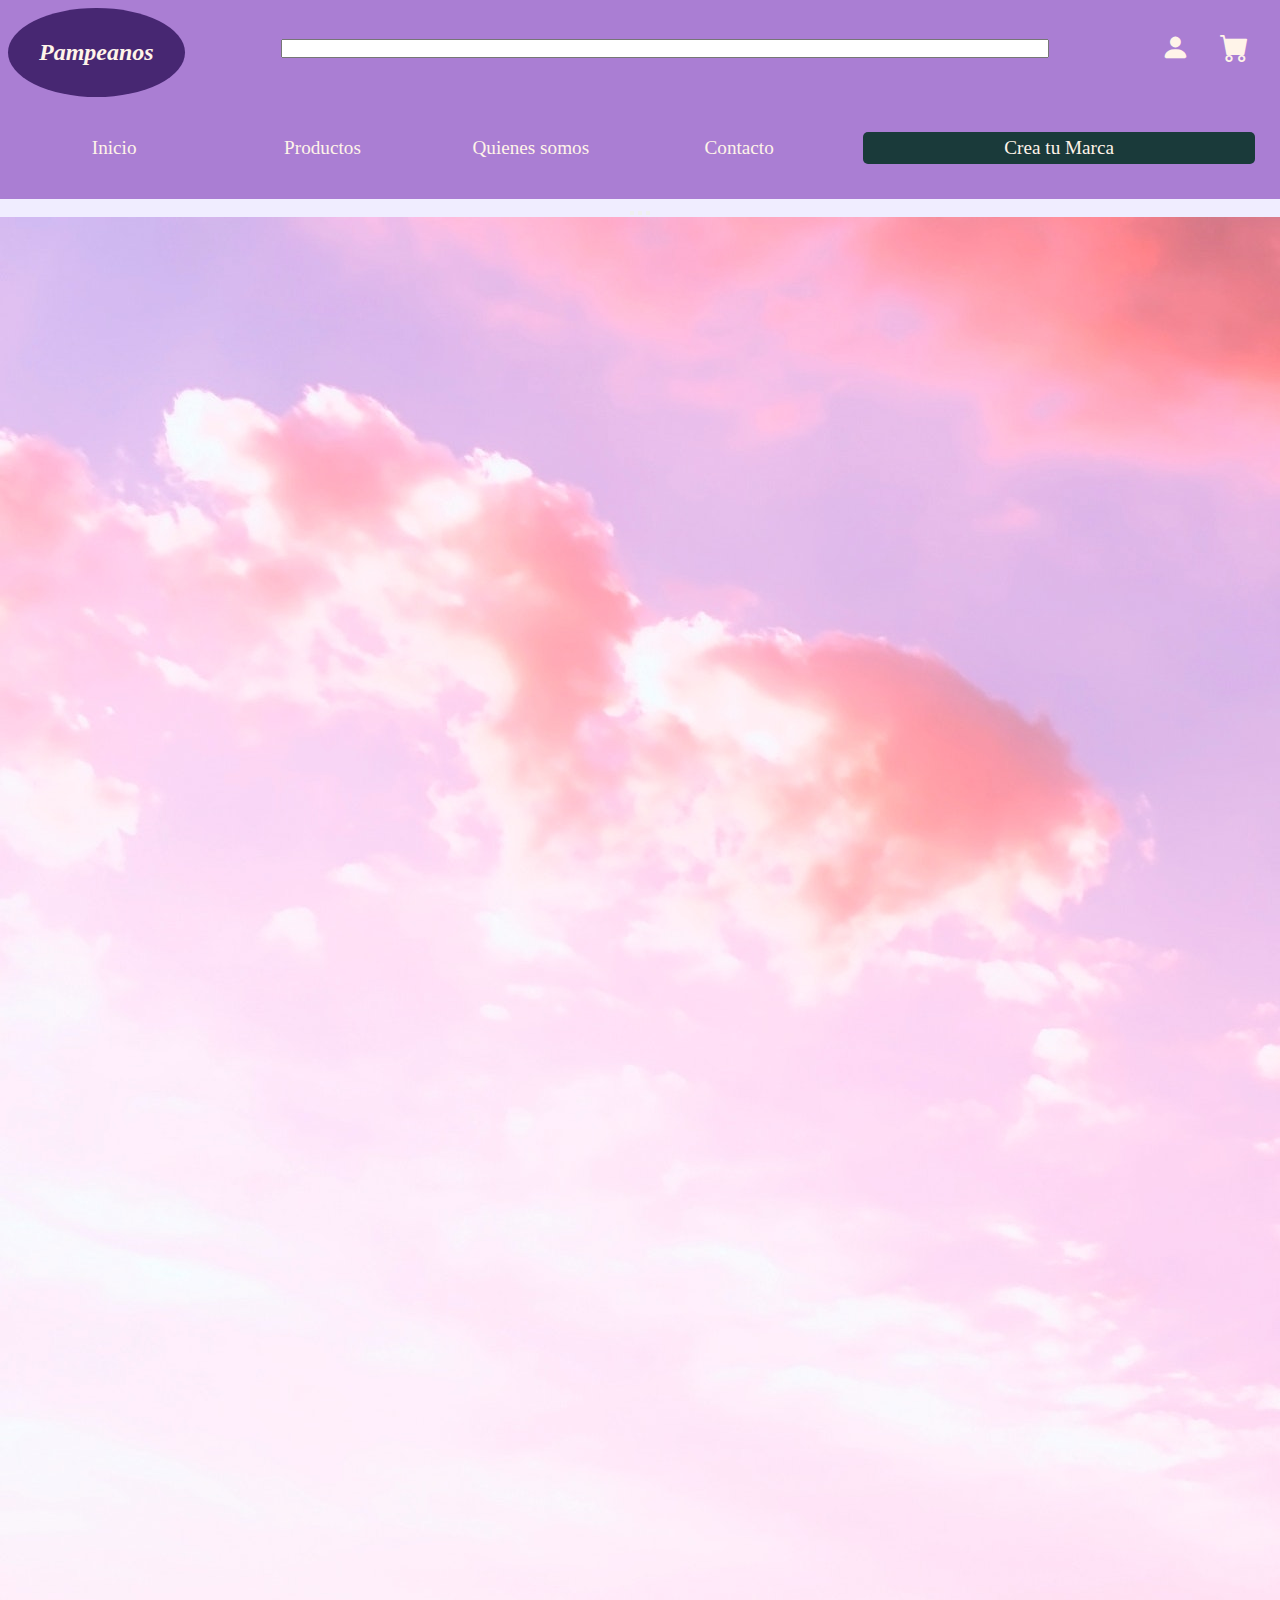
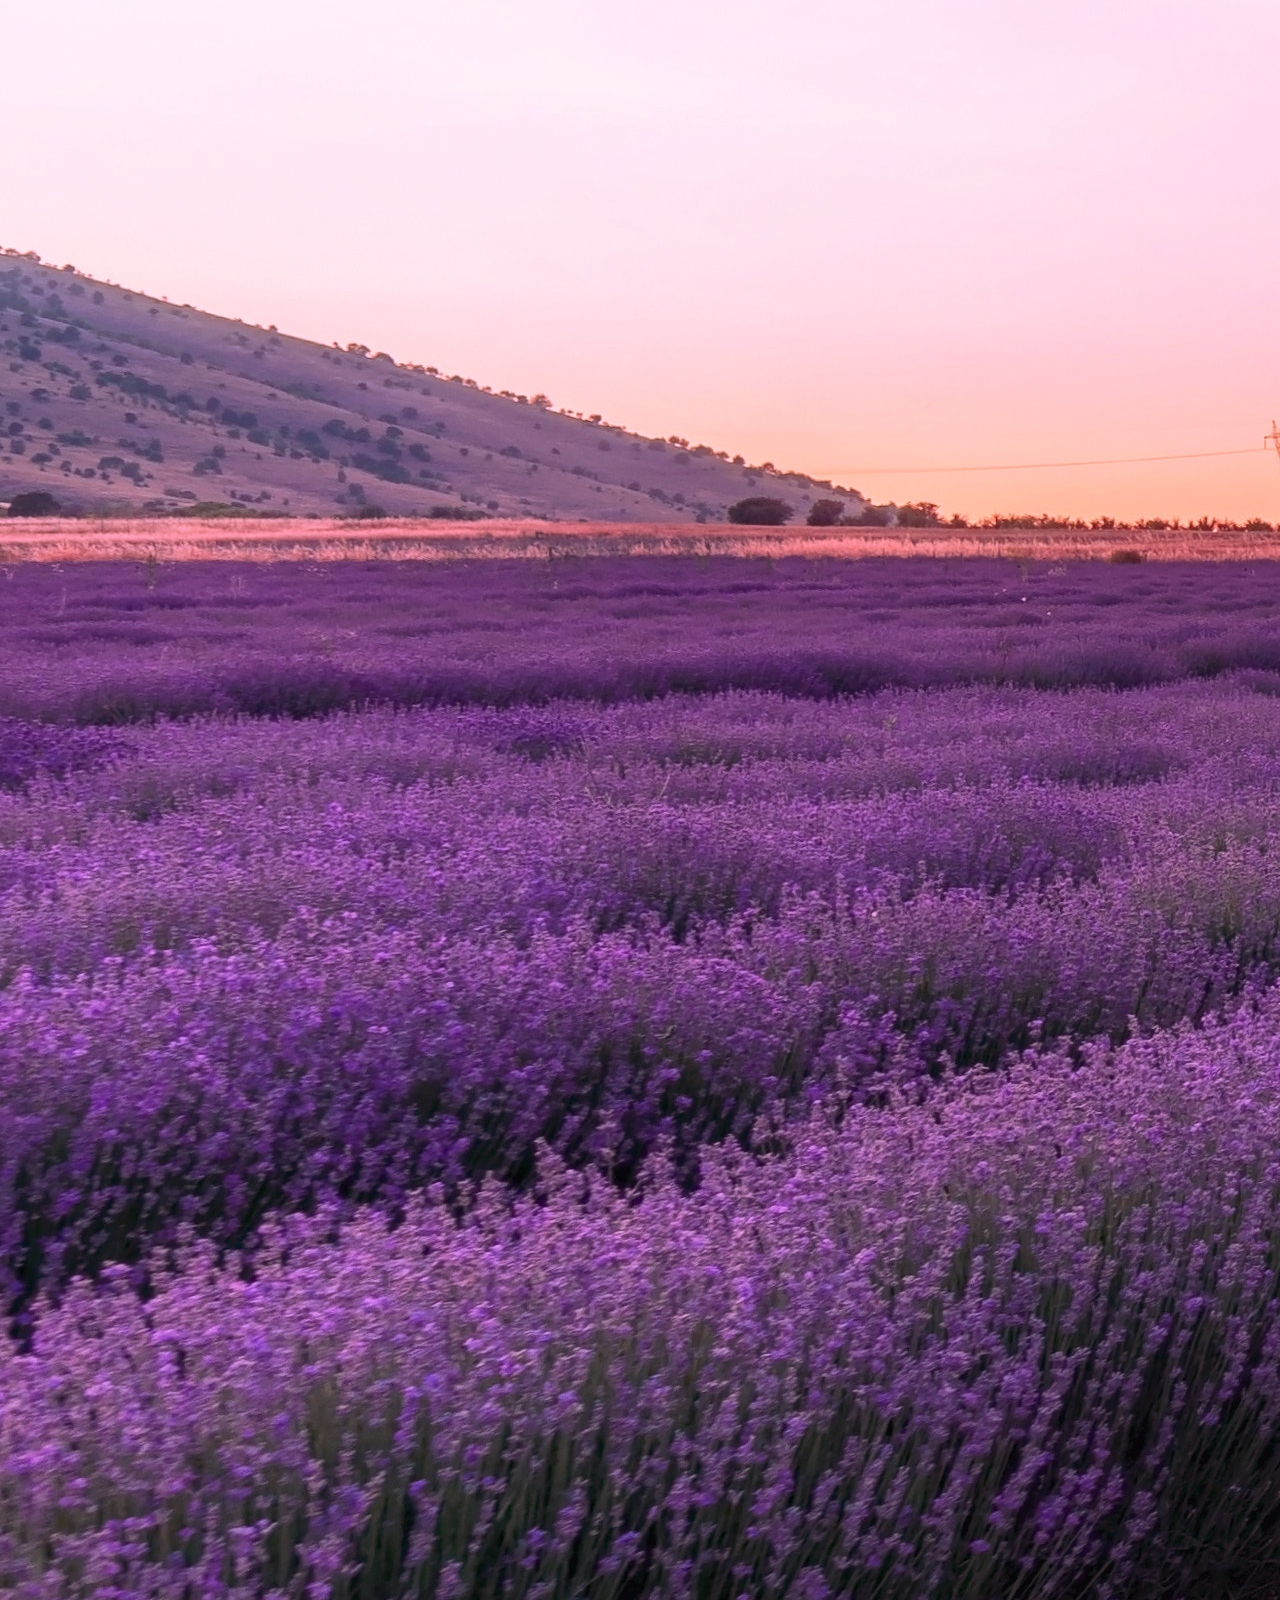
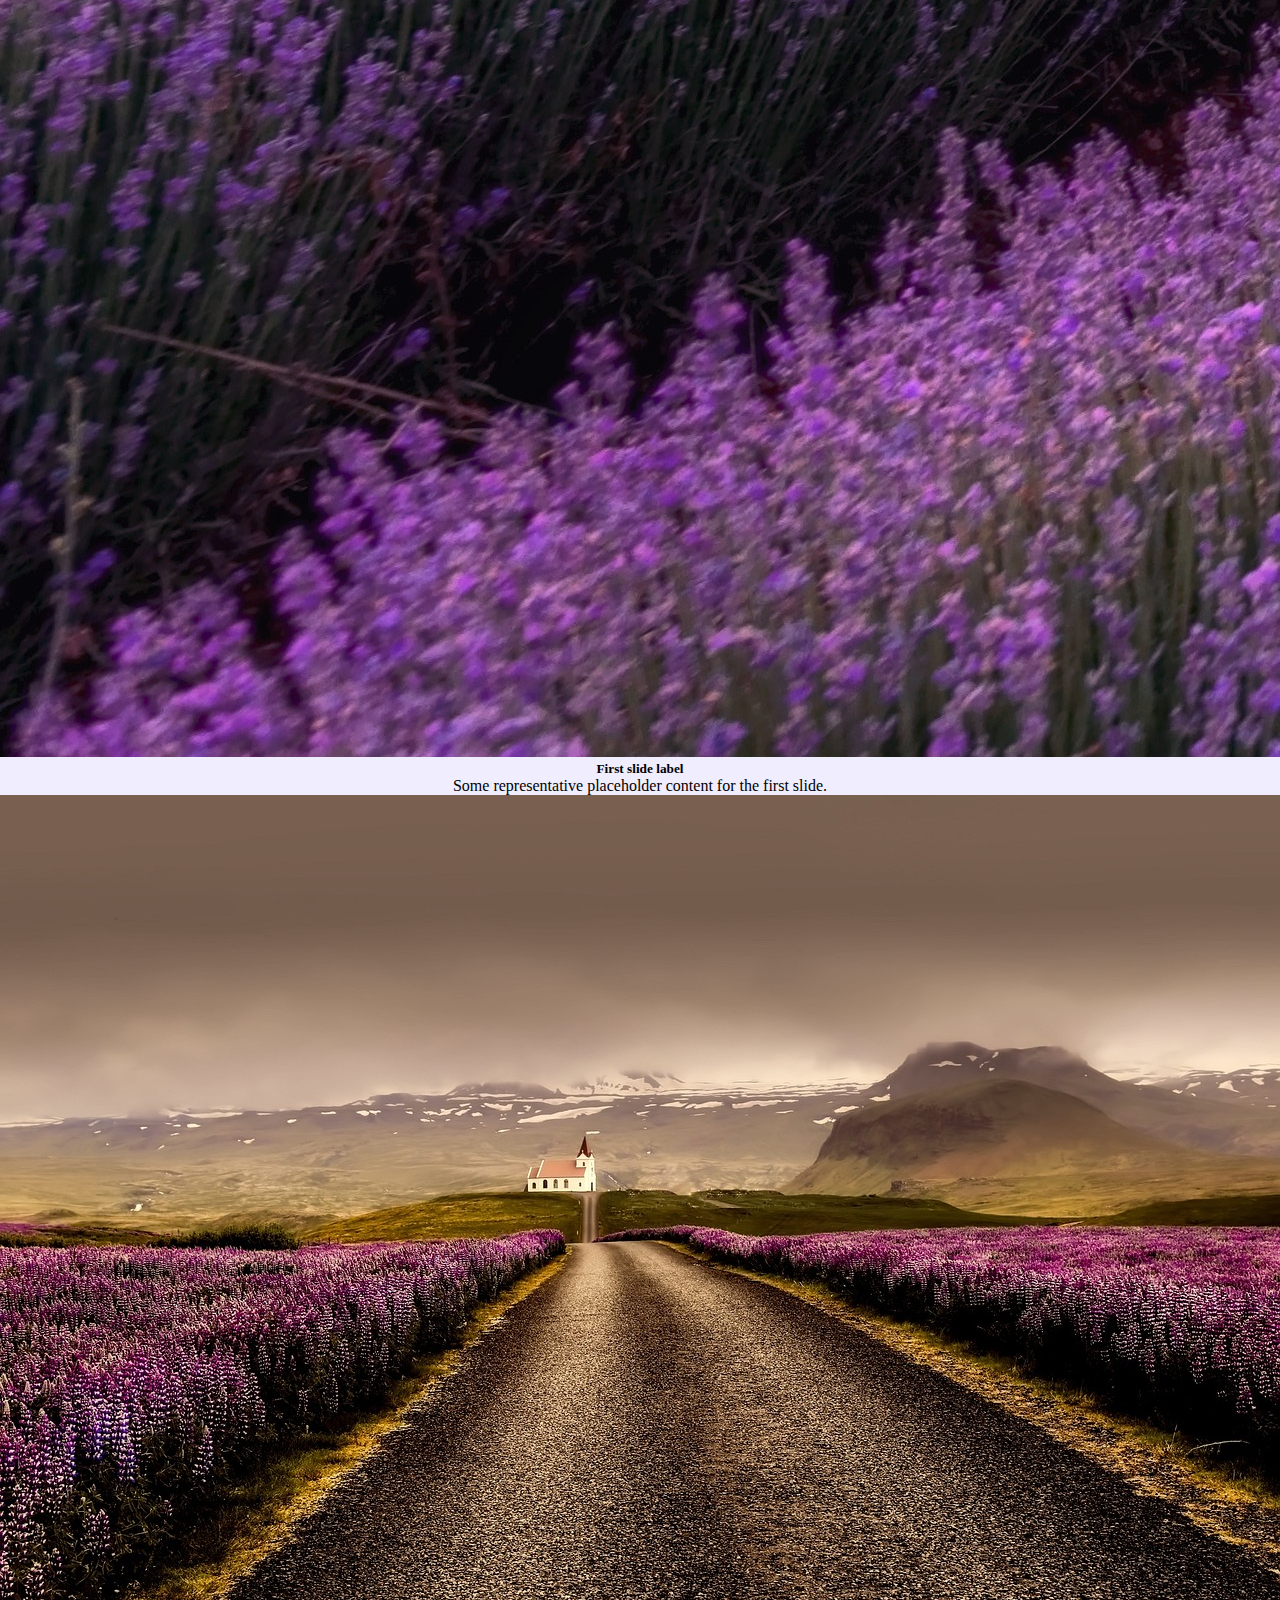
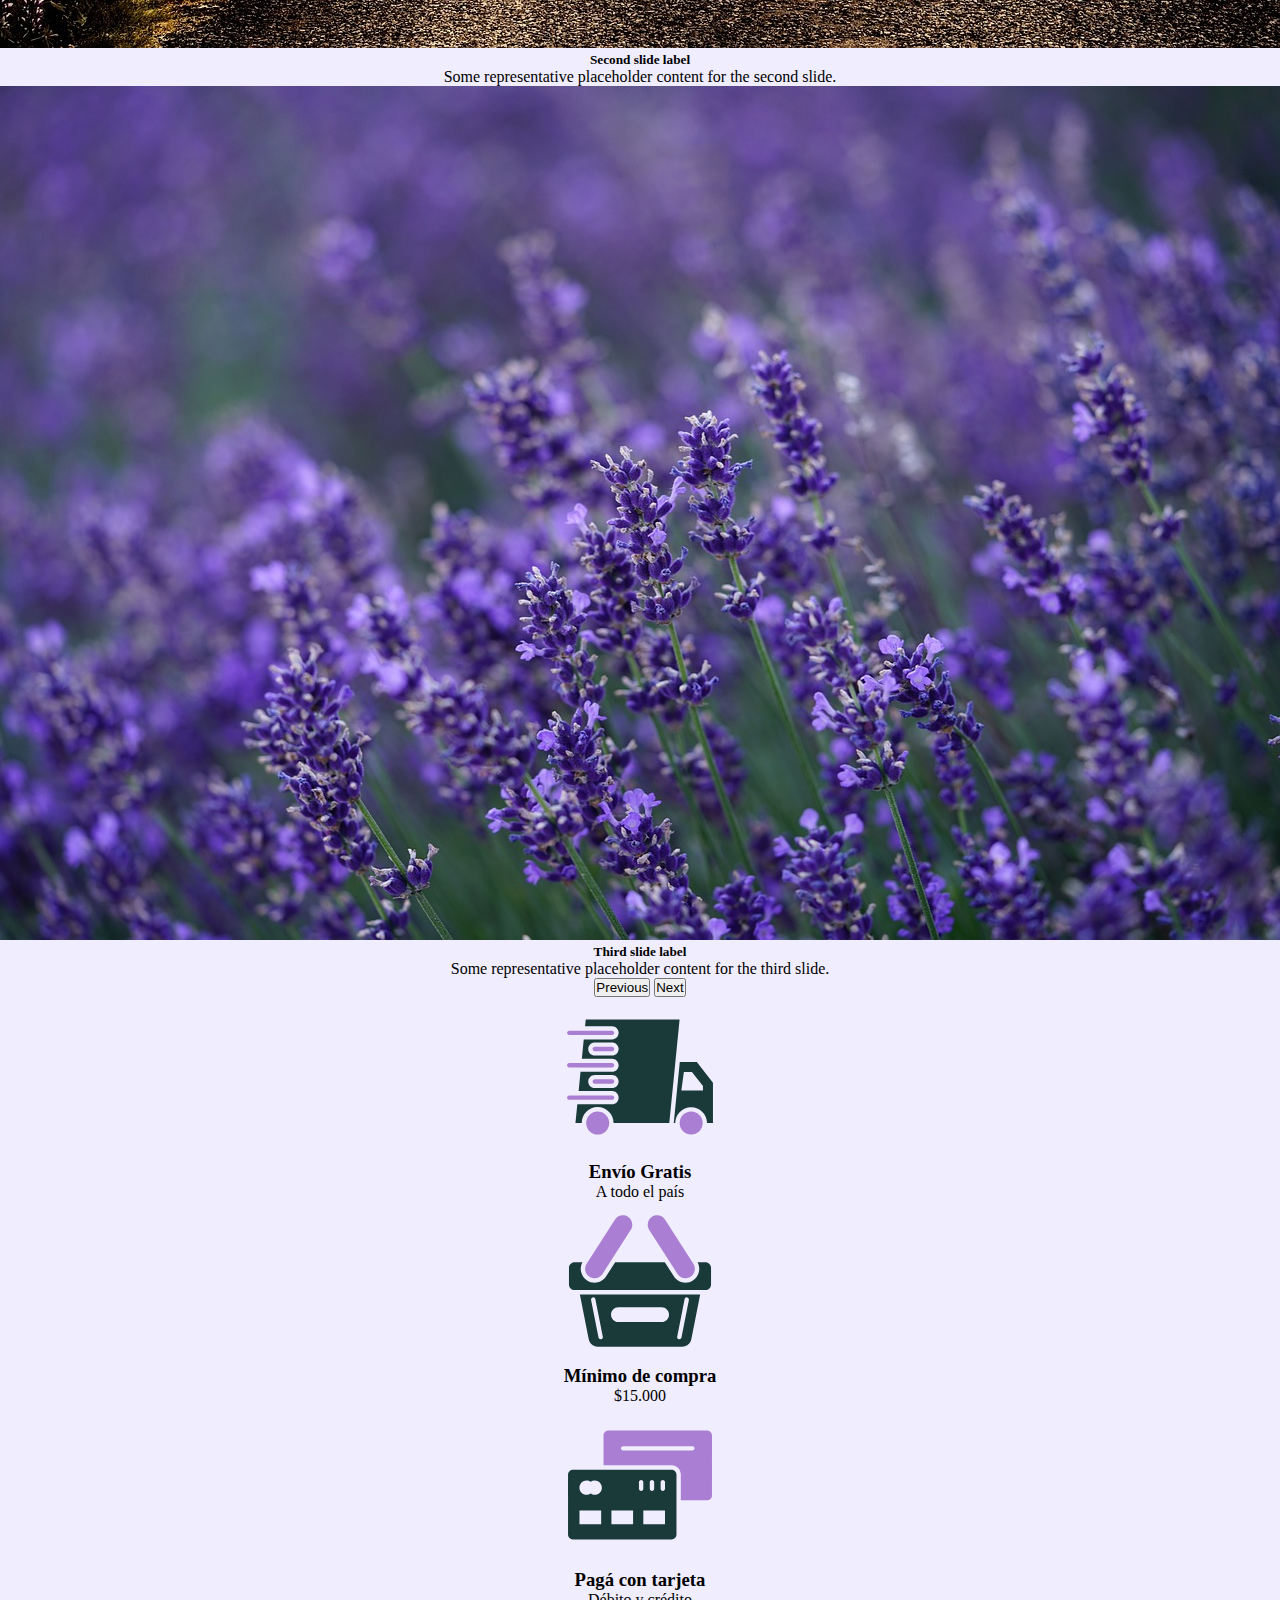
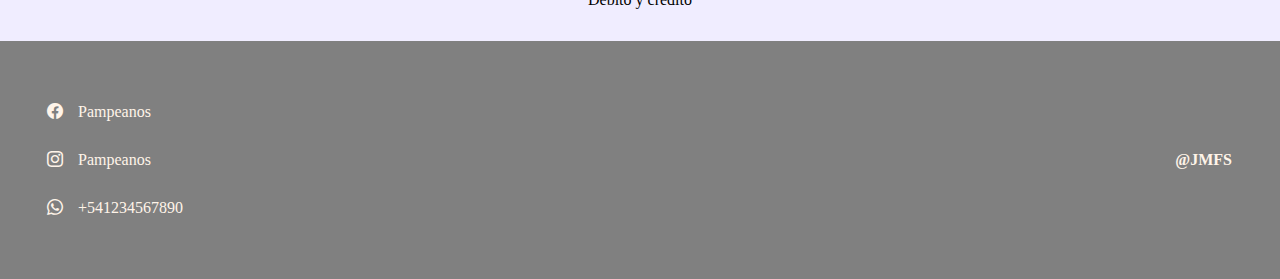
==== commit d926e62f: "Modifique la estructura de las tarjetas" ====
--- a/index.html
+++ b/index.html
@@ -55,22 +55,22 @@
                         aria-label="Slide 3"></button>
                 </div>
                 <div class="carousel-inner">
-                    <div class="carousel-item active">
-                        <img src="./media/campo-de-lavanda.jpg" class="d-block w-100" alt="...">
+                    <div class="carousel-item active tamaño__imagenes">
+                        <img src="./media/campo-de-lavanda.jpg" class="d-block w-100" alt="">
                         <div class="carousel-caption d-none d-md-block">
                             <h5>First slide label</h5>
                             <p>Some representative placeholder content for the first slide.</p>
                         </div>
                     </div>
-                    <div class="carousel-item">
-                        <img src="./media/campo-de-lavanda.jpg" class="d-block w-100" alt="...">
+                    <div class="carousel-item tamaño__imagenes">
+                        <img src="./media/campo-de-lavanda_2.jpg" class="d-block w-100" alt="">
                         <div class="carousel-caption d-none d-md-block">
                             <h5>Second slide label</h5>
                             <p>Some representative placeholder content for the second slide.</p>
                         </div>
                     </div>
-                    <div class="carousel-item">
-                        <img src="./media/campo-de-lavanda.jpg" class="d-block w-100" alt="...">
+                    <div class="carousel-item tamaño__imagenes">
+                        <img src="./media/campo-de-lavanda_3.jpg" class="d-block w-100" alt="">
                         <div class="carousel-caption d-none d-md-block">
                             <h5>Third slide label</h5>
                             <p>Some representative placeholder content for the third slide.</p>
@@ -89,27 +89,28 @@
                 </button>
             </div>
         </div>
-
-        <section class="container cards">
-            <article class="container conteiner__cards">
-                <img src="./media/favicon/camion.svg" alt="envio gratis">
-                <h3>Envío Gratis</h3>
-                <p>A todo el país</p>
-            </article>
-            <article class="container conteiner__cards">
-                <img src="./media/favicon/canasto.svg" alt="">
-                <h3>Mínimo de compra</h3>
-                <p>$15.000</p>
-            </article>
-            <article class="container conteiner__cards">
-                <img src="./media/favicon/cards.svg" alt="">
-                <h3>Pagá con tarjeta</h3>
-                <p>Débito y crédito</p>
-            </article>
+        <section class="container-fluid">
+            <div class="row">
+                <article class="col-4 conteiner__cards">
+                    <img src="./media/favicon/camion.svg" alt="">
+                    <h3>Envío Gratis</h3>
+                    <p>A todo el país</p>
+                </article>
+                <article class="col-4 conteiner__cards">
+                    <img src="./media/favicon/canasto.svg" alt="">
+                    <h3>Mínimo de compra</h3>
+                    <p>$15.000</p>
+                </article>
+                <article class="col-4 conteiner__cards">
+                    <img src="./media/favicon/cards.svg" alt="">
+                    <h3>Pagá con tarjeta</h3>
+                    <P>Débito y crédito</P>
+                </article>
+            </div>
         </section>
     </main>
 
-    <footer class="footer">
+    <footer class="container footer">
         <ul>
             <li>
                 <i class="bi bi-facebook redd"></i>
--- a/css/style.css
+++ b/css/style.css
@@ -19,7 +19,7 @@
 
 body {
     background-color: rgb(240, 237, 255);
-
+    font-size: 16px;
 }
 
 .header {
@@ -137,16 +137,9 @@
 }
 
 
-.cards {
-    margin-top: 3rem;
-    align-items: center;
-    display: grid;
-    justify-content: space-between;
-    grid-template-columns: 1fr 1fr 1fr;
-}
-
 .contanier__cards {
     min-width: 33.33%;
+
 }
 
 .conteiner__cards img {
@@ -154,7 +147,9 @@
 }
 
 .footer {
-    min-height: 200px;
+    min-height: 5rem;
+    padding: 2rem;
+    margin-top: 2rem;
     background-color: rgb(128, 128, 128);
 
     justify-content: space-between;
@@ -201,7 +196,7 @@
 }
 
 .inputs {
-    
+
     margin-bottom: 0.5rem;
 }
 
@@ -216,8 +211,7 @@
     justify-content: space-between;
 }
 
-.info__links {
-}
+.info__links {}
 
 .info__links i {
     font-size: 5.3rem;
